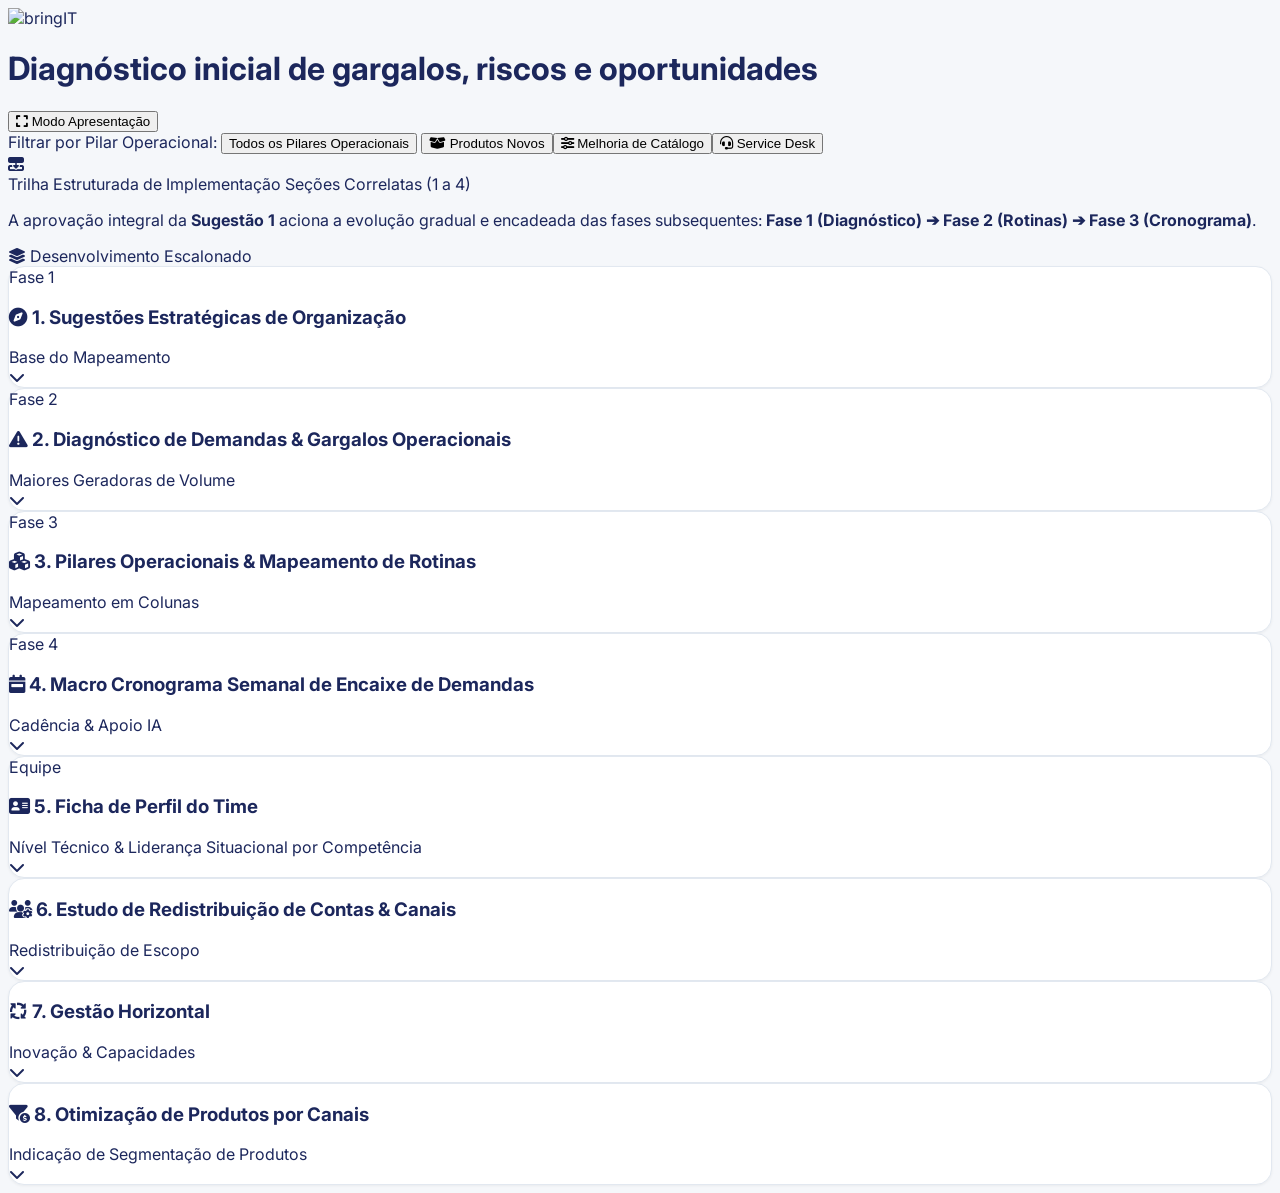
==== analise.html @ 7ede7430 "Add files via upload" ====
<!DOCTYPE html>
<html lang="pt-BR">
<head>
  <meta charset="UTF-8">
  <meta name="viewport" content="width=device-width, initial-scale=1.0">
  <title>Diagnóstico Inicial de Gargalos | bringIT</title>
  
  <link rel="icon" type="image/x-icon" href="https://encrypted-tbn0.gstatic.com/images?q=tbn:ANd9GcTjTdDDM6XUowBlBmsyNjafgPuMMJ7Ci1XLB8alGALxgw&s">
  <script src="https://cdn.tailwindcss.com"></script>
  <link rel="stylesheet" href="style.css">
  <link rel="stylesheet" href="https://cdnjs.cloudflare.com/ajax/libs/font-awesome/6.4.0/css/all.min.css">
  
  <style>
    /* Suporte suave de expansão de conteúdo das Seções e dos Cards */
    .secao-conteudo {
      max-height: 0;
      overflow: hidden;
      transition: max-height 0.4s ease-out, opacity 0.3s ease-out, padding 0.3s ease;
      opacity: 0;
      padding-top: 0;
      padding-bottom: 0;
    }
    .secao-card.aberta .secao-conteudo {
      max-height: 5000px;
      opacity: 1;
      padding-top: 1.25rem;
      padding-bottom: 1.25rem;
    }
    .secao-card.aberta .icone-seta {
      transform: rotate(180deg);
    }

    /* Expansão individual dos cards dos colaboradores */
    .membro-detalhes {
      max-height: 0;
      overflow: hidden;
      transition: max-height 0.4s ease-out, opacity 0.3s ease-out;
      opacity: 0;
    }
    .membro-card.aberto .membro-detalhes {
      max-height: 2500px;
      opacity: 1;
    }
    .membro-card.aberto .icone-seta-membro {
      transform: rotate(180deg);
    }
  </style>
</head>
<body class="bg-[#F5F7FA] text-[#1C275C] font-sans antialiased min-h-screen flex flex-col">

  <!-- Header Superior -->
  <header class="bg-white border-b border-gray-200 px-8 py-5 sticky top-0 z-30 shadow-sm flex items-center justify-between">
    <div class="flex items-center gap-4">
      <img src="https://www.bringit.com.br/assets/images/brand/logo-bringit.svg" alt="bringIT" class="h-8 object-contain">
      <div class="h-6 w-px bg-gray-200"></div>
      <h1 class="text-xl font-extrabold text-[#1C275C]">Diagnóstico inicial de gargalos, riscos e oportunidades</h1>
    </div>

    <div class="flex items-center gap-3">
      <button onclick="toggleModoApresentacao()" title="Ativar Tela Cheia" class="px-4 py-2 text-xs font-bold bg-sky-50 text-[#00A3FF] hover:bg-[#00A3FF] hover:text-white border border-sky-200 rounded-xl transition-all flex items-center gap-2 shadow-xs">
        <i class="fa-solid fa-expand text-sm"></i>
        <span>Modo Apresentação</span>
      </button>
    </div>
  </header>

  <!-- Barra de Filtro Rápido por Pilar Operacional -->
  <div class="bg-white/80 backdrop-blur-md border-b border-gray-200 px-8 py-3 sticky top-[77px] z-20">
    <div class="flex items-center gap-2 flex-wrap" id="containerFiltrosPilares">
      <span class="text-xs font-bold text-gray-400 mr-2">Filtrar por Pilar Operacional:</span>
      <button onclick="filtrarPilar('todos', this)" class="btn-pilar-filtro active px-3.5 py-1.5 text-xs font-bold rounded-xl border border-gray-200 bg-[#00A3FF] text-white transition shadow-xs">
        Todos os Pilares Operacionais
      </button>
      <!-- Pilares dinâmicos via JS -->
    </div>
  </div>

  <!-- Conteúdo Principal -->
  <main class="flex-1 max-w-7xl w-full mx-auto p-8 space-y-6">

    <!-- BANNER DE AVISO: CORRELAÇÃO DAS SEÇÕES 1 A 4 -->
    <div class="p-4 bg-gradient-to-r from-indigo-900 via-sky-900 to-slate-900 text-white rounded-2xl border border-indigo-700 shadow-sm flex flex-col md:flex-row md:items-center justify-between gap-4">
      <div class="flex items-start md:items-center gap-3">
        <div class="w-10 h-10 rounded-xl bg-indigo-500/30 text-indigo-300 border border-indigo-400/40 flex items-center justify-center text-lg font-black flex-shrink-0 mt-0.5 md:mt-0">
          <i class="fa-solid fa-diagram-next"></i>
        </div>
        <div class="space-y-0.5">
          <div class="flex items-center gap-2">
            <span class="font-extrabold text-sm text-indigo-200 uppercase tracking-wider">Trilha Estruturada de Implementação</span>
            <span class="px-2 py-0.5 bg-indigo-500 text-white text-[10px] font-black rounded-md">Seções Correlatas (1 a 4)</span>
          </div>
          <p class="text-xs text-indigo-100/90 leading-relaxed font-medium">
            A aprovação integral da <strong>Sugestão 1</strong> aciona a evolução gradual e encadeada das fases subsequentes: <strong>Fase 1 (Diagnóstico) ➔ Fase 2 (Rotinas) ➔ Fase 3 (Cronograma)</strong>.
          </p>
        </div>
      </div>
      <div class="flex items-center gap-2 text-[11px] font-bold text-indigo-200 bg-indigo-950/60 px-3 py-2 rounded-xl border border-indigo-800 flex-shrink-0">
        <i class="fa-solid fa-layer-group text-sky-400"></i>
        <span>Desenvolvimento Escalonado</span>
      </div>
    </div>

    <!-- SEÇÃO 1: SUGESTÕES ESTRATÉGICAS DE ORGANIZAÇÃO (FASE 1) -->
    <section id="secao-sugestoes" class="secao-card bringit-card overflow-hidden border-2 border-indigo-200 bg-white transition-all shadow-2xs">
      <div onclick="toggleSecao('secao-sugestoes')" class="p-6 cursor-pointer bg-gradient-to-r from-indigo-50/70 via-white to-white flex items-center justify-between border-b border-indigo-100 hover:bg-indigo-50 transition">
        <div class="flex items-center gap-3">
          <span class="px-2.5 py-1 text-[10px] font-black uppercase tracking-wider bg-indigo-600 text-white rounded-md">Fase 1</span>
          <h3 class="text-xl font-extrabold text-[#1C275C] flex items-center gap-2.5">
            <i class="fa-solid fa-compass text-indigo-600"></i>
            1. Sugestões Estratégicas de Organização
          </h3>
        </div>
        <div class="flex items-center gap-3">
          <span class="text-xs text-indigo-700 font-bold hidden sm:inline-block">Base do Mapeamento</span>
          <div class="w-8 h-8 rounded-full bg-indigo-100 text-indigo-700 flex items-center justify-center text-sm transition-transform duration-300 icone-seta">
            <i class="fa-solid fa-chevron-down"></i>
          </div>
        </div>
      </div>

      <div class="secao-conteudo px-6">
        <p class="text-xs text-gray-500 mb-4">Diretrizes fundamentais que antecedem e orientam o diagnóstico de rotinas operacionais.</p>
        <div class="grid grid-cols-1 md:grid-cols-2 gap-6" id="gridSugestoesOrganizacao">
          <!-- Injetado via JS -->
        </div>
      </div>
    </section>

    <!-- SEÇÃO 2: DIAGNÓSTICO DE DEMANDAS & GARGALOS OPERACIONAIS (FASE 2) -->
    <section id="secao-gargalos" class="secao-card bringit-card overflow-hidden border-2 border-indigo-200 bg-white transition-all shadow-2xs">
      <div onclick="toggleSecao('secao-gargalos')" class="p-6 cursor-pointer bg-gradient-to-r from-indigo-50/70 via-white to-white flex items-center justify-between border-b border-indigo-100 hover:bg-indigo-50 transition">
        <div class="flex items-center gap-3">
          <span class="px-2.5 py-1 text-[10px] font-black uppercase tracking-wider bg-indigo-600 text-white rounded-md">Fase 2</span>
          <h3 class="text-xl font-extrabold text-[#1C275C] flex items-center gap-2.5">
            <i class="fa-solid fa-triangle-exclamation text-amber-500"></i>
            2. Diagnóstico de Demandas & Gargalos Operacionais
          </h3>
        </div>
        <div class="flex items-center gap-3">
          <span class="text-xs text-amber-700 font-bold hidden sm:inline-block">Maiores Geradoras de Volume</span>
          <div class="w-8 h-8 rounded-full bg-indigo-100 text-indigo-700 flex items-center justify-center text-sm transition-transform duration-300 icone-seta">
            <i class="fa-solid fa-chevron-down"></i>
          </div>
        </div>
      </div>

      <div class="secao-conteudo px-6">
        <p class="text-xs text-gray-500 mb-4">Visão consolidada por atividade com atuação mapeada via Comitê Operacional.</p>
        <div class="space-y-3" id="gridGargalos">
          <!-- Injetado via JS em formato de lista ampla -->
        </div>
      </div>
    </section>

    <!-- SEÇÃO 3: PILARES OPERACIONAIS & MAPEAMENTO DE ROTINAS (FASE 3) -->
    <section id="secao-pilares" class="secao-card bringit-card overflow-hidden border-2 border-indigo-200 bg-white transition-all shadow-2xs">
      <div onclick="toggleSecao('secao-pilares')" class="p-6 cursor-pointer bg-gradient-to-r from-indigo-50/70 via-white to-white flex items-center justify-between border-b border-indigo-100 hover:bg-indigo-50 transition">
        <div class="flex items-center gap-3">
          <span class="px-2.5 py-1 text-[10px] font-black uppercase tracking-wider bg-indigo-600 text-white rounded-md">Fase 3</span>
          <h3 class="text-xl font-extrabold text-[#1C275C] flex items-center gap-2.5">
            <i class="fa-solid fa-cubes text-[#00A3FF]"></i>
            3. Pilares Operacionais & Mapeamento de Rotinas
          </h3>
        </div>
        <div class="flex items-center gap-3">
          <span class="text-xs text-indigo-700 font-bold hidden sm:inline-block">Mapeamento em Colunas</span>
          <div class="w-8 h-8 rounded-full bg-indigo-100 text-indigo-700 flex items-center justify-center text-sm transition-transform duration-300 icone-seta">
            <i class="fa-solid fa-chevron-down"></i>
          </div>
        </div>
      </div>

      <div class="secao-conteudo px-6 space-y-6">
        <p class="text-xs text-gray-500">Clique em um dos pilares operacionais abaixo para filtrar o diagnóstico e as rotinas mapeadas.</p>

        <!-- Cards de Pilares Interativos (Filtros) -->
        <div class="grid grid-cols-1 md:grid-cols-3 gap-5" id="gridPilaresCards">
          <!-- Injetado via JS -->
        </div>

        <!-- Tabela em Colunas Lado a Lado -->
        <div class="grid grid-cols-1 lg:grid-cols-2 gap-6 pt-2">
          
          <!-- Coluna Marketplace -->
          <div class="bringit-card p-6 space-y-4">
            <div class="flex items-center justify-between border-b border-gray-100 pb-3">
              <h4 class="text-sm font-extrabold text-[#1C275C] flex items-center gap-2">
                <i class="fa-solid fa-store text-amber-500"></i> Rotinas de Marketplace
              </h4>
              <span id="contadorRotinasMkt" class="text-xs font-bold text-amber-700 bg-amber-50 px-2.5 py-1 rounded-full border border-amber-200">0 rotinas</span>
            </div>
            <div class="space-y-2.5 max-h-[520px] overflow-y-auto pr-2 custom-scrollbar" id="listaRotinasMarketplace">
              <!-- Injetado via JS -->
            </div>
          </div>

          <!-- Coluna Site -->
          <div class="bringit-card p-6 space-y-4">
            <div class="flex items-center justify-between border-b border-gray-100 pb-3">
              <h4 class="text-sm font-extrabold text-[#1C275C] flex items-center gap-2">
                <i class="fa-solid fa-globe text-[#00A3FF]"></i> Rotinas do Site
              </h4>
              <span id="contadorRotinasSite" class="text-xs font-bold text-[#00A3FF] bg-sky-50 px-2.5 py-1 rounded-full border border-sky-200">0 rotinas</span>
            </div>
            <div class="space-y-2.5 max-h-[520px] overflow-y-auto pr-2 custom-scrollbar" id="listaRotinasSite">
              <!-- Injetado via JS -->
            </div>
          </div>

        </div>
      </div>
    </section>

    <!-- SEÇÃO 4: MACRO CRONOGRAMA SEMANAL DE ENCAIXE DE DEMANDAS (FASE 4) -->
    <section id="secao-cronograma" class="secao-card bringit-card overflow-hidden border-2 border-indigo-200 bg-white transition-all shadow-2xs">
      <div onclick="toggleSecao('secao-cronograma')" class="p-6 cursor-pointer bg-gradient-to-r from-indigo-50/70 via-white to-white flex items-center justify-between border-b border-indigo-100 hover:bg-indigo-50 transition">
        <div class="flex items-center gap-3">
          <span class="px-2.5 py-1 text-[10px] font-black uppercase tracking-wider bg-indigo-600 text-white rounded-md">Fase 4</span>
          <h3 class="text-xl font-extrabold text-[#1C275C] flex items-center gap-2.5">
            <i class="fa-solid fa-calendar-week text-purple-600"></i>
            4. Macro Cronograma Semanal de Encaixe de Demandas
          </h3>
        </div>
        <div class="flex items-center gap-3">
          <span class="text-xs text-purple-700 font-bold hidden sm:inline-block">Cadência & Apoio IA</span>
          <div class="w-8 h-8 rounded-full bg-indigo-100 text-indigo-700 flex items-center justify-center text-sm transition-transform duration-300 icone-seta">
            <i class="fa-solid fa-chevron-down"></i>
          </div>
        </div>
      </div>

      <div class="secao-conteudo px-6 space-y-6">
        <!-- Box Informativo de Exemplo / Alerta -->
        <div class="p-4 bg-purple-50/70 border border-purple-200/90 rounded-2xl flex items-start gap-3 shadow-2xs">
          <div class="w-8 h-8 rounded-xl bg-purple-100 text-purple-700 flex items-center justify-center flex-shrink-0 mt-0.5">
            <i class="fa-solid fa-circle-info text-sm"></i>
          </div>
          <div class="space-y-1 text-xs text-purple-950">
            <p class="font-extrabold uppercase tracking-wider text-purple-900">Nota sobre o Cronograma Exemplo:</p>
            <p class="leading-relaxed font-medium">
              A estrutura abaixo apresenta uma <strong>proposta demonstrativa de encaixe de rotinas</strong>. Para a implementação definitiva, será iniciada uma verificação detalhada junto aos analistas, analisando e alinhando exatamente o que é <strong>puxado</strong> (rotina contínua) e o que é <strong>empurrado</strong> (demanda sob demanda) de forma perfeitamente sincronizada.
            </p>
          </div>
        </div>

        <!-- 3 CARDS EXPLICATIVOS DA ESTRUTURAÇÃO DO CRONOGRAMA -->
        <div class="grid grid-cols-1 md:grid-cols-3 gap-5" id="gridCardsEstruturacaoCronograma">
          <!-- Injetado via JS -->
        </div>

        <!-- Grid dos Dias da Semana -->
        <div class="grid grid-cols-1 md:grid-cols-5 gap-4" id="gridCronograma">
          <!-- Injetado via JS -->
        </div>
      </div>
    </section>

    <!-- SEÇÃO 5: FICHA DE PERFIL DO TIME -->
    <section id="secao-fichas-time" class="secao-card bringit-card overflow-hidden bg-white transition-all shadow-2xs border-2 border-sky-200">
      <div onclick="toggleSecao('secao-fichas-time')" class="p-6 cursor-pointer bg-gradient-to-r from-sky-50/70 via-white to-white flex items-center justify-between border-b border-sky-100 hover:bg-sky-50 transition">
        <div class="flex items-center gap-3">
          <span class="px-2.5 py-1 text-[10px] font-black uppercase tracking-wider bg-[#00A3FF] text-white rounded-md">Equipe</span>
          <h3 class="text-xl font-extrabold text-[#1C275C] flex items-center gap-2.5">
            <i class="fa-solid fa-address-card text-[#00A3FF]"></i>
            5. Ficha de Perfil do Time
          </h3>
        </div>
        <div class="flex items-center gap-3">
          <span class="text-xs text-[#00A3FF] font-bold hidden sm:inline-block">Nível Técnico & Liderança Situacional por Competência</span>
          <div class="w-8 h-8 rounded-full bg-sky-100 text-[#00A3FF] flex items-center justify-center text-sm transition-transform duration-300 icone-seta">
            <i class="fa-solid fa-chevron-down"></i>
          </div>
        </div>
      </div>

      <div class="secao-conteudo px-6 space-y-6">
        <div class="p-4 bg-sky-50/60 border border-sky-100 rounded-2xl flex items-start gap-3">
          <i class="fa-solid fa-circle-info text-[#00A3FF] text-sm mt-0.5"></i>
          <p class="text-xs text-slate-700 font-medium leading-relaxed">
            <strong>Liderança Situacional Aplicada por Competência:</strong> O estilo de abordagem do gestor (<strong>E1: Direcionar</strong> | <strong>E2: Orientar</strong> | <strong>E3: Apoiar</strong> | <strong>E4: Delegar</strong>) varia de acordo com o nível técnico demonstrado pelo colaborador em cada fluxo específico do projeto.
          </p>
        </div>
        
        <!-- Lista de Cards Expansíveis dos Membros do Time -->
        <div class="space-y-4" id="listaFichasTime">
          <!-- Injetado via JS -->
        </div>
      </div>
    </section>

    <!-- SEÇÃO 6: NOVA DIVISÃO DE CONTAS -->
    <section id="secao-contas" class="secao-card bringit-card overflow-hidden bg-white transition-all shadow-2xs">
      <div onclick="toggleSecao('secao-contas')" class="p-6 cursor-pointer bg-gradient-to-r from-gray-50 via-white to-white flex items-center justify-between border-b border-gray-100 hover:bg-gray-50 transition">
        <h3 class="text-xl font-extrabold text-[#1C275C] flex items-center gap-2.5">
          <i class="fa-solid fa-users-gear text-sky-600"></i>
          6. Estudo de Redistribuição de Contas & Canais
        </h3>
        <div class="flex items-center gap-3">
          <span class="text-xs text-gray-400 font-bold hidden sm:inline-block">Redistribuição de Escopo</span>
          <div class="w-8 h-8 rounded-full bg-gray-100 text-gray-600 flex items-center justify-center text-sm transition-transform duration-300 icone-seta">
            <i class="fa-solid fa-chevron-down"></i>
          </div>
        </div>
      </div>

      <div class="secao-conteudo px-6">
        <div class="grid grid-cols-1 lg:grid-cols-2 gap-6">
          <!-- Alocação Atual -->
          <div class="bringit-card overflow-hidden">
            <div class="p-4 bg-gray-50 border-b border-gray-200 font-extrabold text-xs uppercase tracking-wider text-gray-500">
              Alocação Atual
            </div>
            <div class="p-4 overflow-x-auto">
              <table class="w-full text-left text-xs">
                <thead class="bg-gray-50 text-gray-400 font-bold uppercase border-b">
                  <tr>
                    <th class="p-3">Canal</th>
                    <th class="p-3">Conta/UF</th>
                    <th class="p-3">Responsável Atual</th>
                  </tr>
                </thead>
                <tbody class="divide-y divide-gray-100" id="tabelaContasAtual">
                  <!-- Injetado via JS -->
                </tbody>
              </table>
            </div>
          </div>

          <!-- Proposta Nova -->
          <div class="bringit-card overflow-hidden border-[#00A3FF]">
            <div class="p-4 bg-sky-50 border-b border-sky-100 font-extrabold text-xs uppercase tracking-wider text-[#00A3FF] flex items-center justify-between">
              <span>Nova Proposta Recomendada</span>
              <span class="px-2 py-0.5 bg-[#00A3FF] text-white rounded text-[10px]">Otimizada</span>
            </div>
            <div class="p-4 overflow-x-auto">
              <table class="w-full text-left text-xs">
                <thead class="bg-sky-50/50 text-[#1C275C] font-bold uppercase border-b border-sky-100">
                  <tr>
                    <th class="p-3">Canal</th>
                    <th class="p-3">Conta/UF</th>
                    <th class="p-3">Novo Responsável</th>
                    <th class="p-3">Foco</th>
                  </tr>
                </thead>
                <tbody class="divide-y divide-gray-100" id="tabelaContasProposta">
                  <!-- Injetado via JS -->
                </tbody>
              </table>
            </div>
          </div>
        </div>
      </div>
    </section>

    <!-- SEÇÃO 7: GESTÃO HORIZONTAL -->
    <section id="secao-metodologia" class="secao-card bringit-card overflow-hidden bg-white transition-all shadow-2xs">
      <div onclick="toggleSecao('secao-metodologia')" class="p-6 cursor-pointer bg-gradient-to-r from-gray-50 via-white to-white flex items-center justify-between border-b border-gray-100 hover:bg-gray-50 transition">
        <h3 class="text-xl font-extrabold text-[#1C275C] flex items-center gap-2.5">
          <i class="fa-solid fa-arrows-spin text-emerald-600"></i>
          7. Gestão Horizontal
        </h3>
        <div class="flex items-center gap-3">
          <span class="text-xs text-gray-400 font-bold hidden sm:inline-block">Inovação & Capacidades</span>
          <div class="w-8 h-8 rounded-full bg-gray-100 text-gray-600 flex items-center justify-center text-sm transition-transform duration-300 icone-seta">
            <i class="fa-solid fa-chevron-down"></i>
          </div>
        </div>
      </div>

      <div class="secao-conteudo px-6">
        <div class="grid grid-cols-1 sm:grid-cols-2 lg:grid-cols-4 gap-6" id="gridMetodologiaContinua">
          <!-- Injetado via JS (4 Cards) -->
        </div>
      </div>
    </section>

    <!-- SEÇÃO 8: OTIMIZAÇÃO DE PRODUTOS POR CANAIS -->
    <section id="secao-funil" class="secao-card bringit-card overflow-hidden bg-white transition-all shadow-2xs">
      <div onclick="toggleSecao('secao-funil')" class="p-6 cursor-pointer bg-gradient-to-r from-gray-50 via-white to-white flex items-center justify-between border-b border-gray-100 hover:bg-gray-50 transition">
        <h3 class="text-xl font-extrabold text-[#1C275C] flex items-center gap-2.5">
          <i class="fa-solid fa-filter-circle-dollar text-emerald-600"></i>
          8. Otimização de Produtos por Canais
        </h3>
        <div class="flex items-center gap-3">
          <span class="text-xs text-gray-400 font-bold hidden sm:inline-block">Indicação de Segmentação de Produtos</span>
          <div class="w-8 h-8 rounded-full bg-gray-100 text-gray-600 flex items-center justify-center text-sm transition-transform duration-300 icone-seta">
            <i class="fa-solid fa-chevron-down"></i>
          </div>
        </div>
      </div>

      <div class="secao-conteudo px-6 space-y-6">
        <!-- Linha Externa Destacada: Indicador do SITE Fora do Funil -->
        <div id="containerSiteIndicador">
          <!-- Injetado via JS -->
        </div>

        <!-- ESTRUTURA VISUAL DE FUNIL TRAPEZOIDAL -->
        <div class="bringit-card p-6 md:p-8 space-y-6 bg-gradient-to-b from-white via-slate-50/50 to-sky-50/30 border-[#00A3FF]">
          
          <!-- BOCA DO FUNIL -->
          <div class="space-y-2">
            <div class="flex items-center justify-between border-b border-gray-200 pb-2">
              <span class="text-xs font-black uppercase tracking-wider text-[#1C275C] flex items-center gap-2">
                <i class="fa-solid fa-arrows-to-dot text-[#00A3FF]"></i> Boca do Funil: Participação por Receita (Apenas Marketplaces)
              </span>
              <span class="text-[11px] font-bold text-gray-500">100% dos Marketplaces (R$ 71.795.309,05)</span>
            </div>

            <div class="h-14 w-full rounded-2xl overflow-hidden flex shadow-sm border border-gray-200 p-1 bg-gray-100 gap-1" id="barraBocaFunil">
              <!-- Injetado via JS -->
            </div>

            <div class="grid grid-cols-1 sm:grid-cols-2 lg:grid-cols-5 gap-3 pt-2" id="gridBocaLegenda">
              <!-- Injetado via JS -->
            </div>
          </div>

          <div class="flex justify-center my-2 text-sky-400">
            <i class="fa-solid fa-chevron-down text-xl animate-bounce"></i>
          </div>

          <!-- MEIO DO FUNIL -->
          <div class="max-w-4xl mx-auto space-y-3">
            <div class="flex items-center justify-center gap-2 border-b border-sky-100 pb-2">
              <span class="text-xs font-black uppercase tracking-wider text-[#00A3FF] flex items-center gap-2">
                <i class="fa-solid fa-vial"></i> Meio do Funil: Análises Profundas para Segmentação Estratégica
              </span>
            </div>

            <div class="grid grid-cols-1 md:grid-cols-2 gap-4" id="gridMeioFunil">
              <!-- Injetado via JS -->
            </div>
          </div>

          <div class="flex justify-center my-2 text-emerald-500">
            <i class="fa-solid fa-chevron-down text-xl animate-bounce"></i>
          </div>

          <!-- FINAL DO FUNIL -->
          <div class="max-w-2xl mx-auto space-y-3" id="containerFinalFunil">
            <!-- Injetado via JS -->
          </div>

        </div>
      </div>
    </section>

  </main>

  <!-- Scripts -->
  <script src="analise_data.js"></script>
  <script>
    let pilarAtivoGlobal = 'todos';

    document.addEventListener("DOMContentLoaded", () => {
      renderizarPilaresFiltro();
      renderizarSugestoesOrganizacao();
      renderizarGargalos();
      renderizarPilaresCards();
      renderizarRotinasColunas();
      renderizarCardsEstruturacaoCronograma();
      renderizarCronograma();
      renderizarFichasTime();
      renderizarTabelasContas();
      renderizarMetodologiaContinua();
      renderizarFunilNovo();
    });

    function toggleSecao(secaoId) {
      const el = document.getElementById(secaoId);
      if (el) {
        el.classList.toggle('aberta');
      }
    }

    function toggleMembro(membroId) {
      const card = document.getElementById(membroId);
      if (card) {
        card.classList.toggle('aberto');
      }
    }

    function renderizarPilaresFiltro() {
      const container = document.getElementById('containerFiltrosPilares');
      DATA_ANALISE.pilares.forEach(p => {
        const btn = document.createElement('button');
        btn.className = `btn-pilar-filtro px-3.5 py-1.5 text-xs font-bold rounded-xl border border-gray-200 bg-white text-gray-700 hover:bg-gray-50 transition shadow-2xs`;
        btn.dataset.pilar = p.id;
        btn.onclick = () => filtrarPilar(p.id, btn);
        btn.innerHTML = `<i class="${p.icone} mr-1.5 text-[#00A3FF]"></i> ${p.nome}`;
        container.appendChild(btn);
      });
    }

    function filtrarPilar(pilarId, btnElement = null) {
      pilarAtivoGlobal = pilarId;

      document.querySelectorAll('.btn-pilar-filtro').forEach(b => {
        b.classList.remove('bg-[#00A3FF]', 'text-white');
        b.classList.add('bg-white', 'text-gray-700');
      });

      if (btnElement) {
        btnElement.classList.remove('bg-white', 'text-gray-700');
        btnElement.classList.add('bg-[#00A3FF]', 'text-white');
      } else {
        const btnTop = document.querySelector(`.btn-pilar-filtro[data-pilar="${pilarId}"]`);
        if (btnTop) {
          btnTop.classList.remove('bg-white', 'text-gray-700');
          btnTop.classList.add('bg-[#00A3FF]', 'text-white');
        } else if (pilarId === 'todos') {
          const btnTodos = document.querySelector('.btn-pilar-filtro');
          if (btnTodos) {
            btnTodos.classList.remove('bg-white', 'text-gray-700');
            btnTodos.classList.add('bg-[#00A3FF]', 'text-white');
          }
        }
      }

      renderizarGargalos(pilarId);
      renderizarRotinasColunas(pilarId);
      renderizarPilaresCards();
    }

    function renderizarSugestoesOrganizacao() {
      const container = document.getElementById('gridSugestoesOrganizacao');
      container.innerHTML = "";
      DATA_ANALISE.sugestoesOrganizacao.forEach(s => {
        let htmlEtiquetasPilares = "";
        if (s.exibirEtiquetasPilares) {
          htmlEtiquetasPilares = `
            <div class="grid grid-cols-1 sm:grid-cols-3 gap-3 my-3">
              ${DATA_ANALISE.pilares.map(p => `
                <div class="bg-gray-50 p-3 rounded-xl border border-gray-200 flex items-center gap-3">
                  <div class="w-9 h-9 rounded-lg text-white ${p.cor} flex items-center justify-center text-sm flex-shrink-0 shadow-2xs">
                    <i class="${p.icone}"></i>
                  </div>
                  <div>
                    <h5 class="font-extrabold text-[#1C275C] text-xs leading-tight">${p.nome}</h5>
                  </div>
                </div>
              `).join('')}
            </div>
          `;
        }

        container.innerHTML += `
          <div class="bringit-card p-6 bg-white space-y-4 hover:border-[#00A3FF] transition shadow-2xs flex flex-col justify-between">
            <div class="space-y-3">
              <div class="flex items-center justify-between">
                <div class="w-10 h-10 rounded-xl bg-sky-50 border border-sky-100 text-[#00A3FF] flex items-center justify-center text-lg font-black">
                  <i class="${s.icone}"></i>
                </div>
                <span class="px-2.5 py-1 text-[10px] font-black uppercase tracking-wider bg-sky-100 text-[#00A3FF] rounded-md">
                  ${s.pilarTarget}
                </span>
              </div>
              
              <h4 class="font-extrabold text-[#1C275C] text-base leading-snug">${s.titulo}</h4>
              <p class="text-xs text-gray-700 font-semibold leading-relaxed">${s.descricao.replace(/\*\*(.*?)\*\*/g, '<strong>$1</strong>')}</p>
              
              ${htmlEtiquetasPilares}
            </div>

            <div class="bg-gray-50 p-4 rounded-xl border border-gray-100 text-xs text-gray-600 leading-relaxed space-y-1">
              <p class="text-[10px] font-bold text-gray-400 uppercase tracking-wider">Como Funciona na Prática:</p>
              <p>${s.detalhes.replace(/\*\*(.*?)\*\*/g, '<strong>$1</strong>')}</p>
            </div>
          </div>
        `;
      });
    }

    function renderizarGargalos(pilarFiltro = 'todos') {
      const container = document.getElementById('gridGargalos');
      container.innerHTML = "";

      const lista = pilarFiltro === 'todos' ? DATA_ANALISE.gargalos : DATA_ANALISE.gargalos.filter(g => g.pilar === pilarFiltro);

      if (lista.length === 0) {
        container.innerHTML = `<div class="p-8 text-center text-xs text-gray-400 bg-white rounded-2xl border">Nenhum item associado a este pilar.</div>`;
        return;
      }

      lista.forEach(g => {
        const pilarObj = DATA_ANALISE.pilares.find(p => p.id === g.pilar) || {};
        
        const htmlEstrela = g.estrelaDestaque 
          ? `<i class="fa-solid fa-star text-amber-400 text-base" title="Processo fluindo muito bem - Prioridade baixa para análise"></i>` 
          : '';

        const htmlBadgeDestaque = g.estrelaDestaque
          ? `<span class="px-2.5 py-1 text-[10px] font-black uppercase tracking-wider bg-amber-50 text-amber-700 border border-amber-200 rounded-lg flex items-center gap-1.5 shadow-2xs">
               ⭐ Fluxo Fluindo Bem (Prioridade Baixa)
             </span>`
          : (g.geradoraVolume 
              ? `<span class="px-2.5 py-1 text-[10px] font-black uppercase tracking-wider bg-red-100 text-red-700 border border-red-200 rounded-lg flex items-center gap-1.5 shadow-2xs">
                   <i class="fa-solid fa-triangle-exclamation text-red-600"></i>
                   Possível Geradora de Volume
                 </span>` 
              : '');

        const bordaCard = g.estrelaDestaque ? 'border-amber-300 bg-amber-50/20' : 'border-gray-200 bg-white';

        container.innerHTML += `
          <div class="bringit-card p-5 ${bordaCard} hover:border-[#00A3FF] transition shadow-2xs flex flex-col lg:flex-row lg:items-center justify-between gap-6">
            
            <div class="lg:w-1/3 space-y-2">
              <div class="flex items-center gap-2 flex-wrap">
                <span class="px-2.5 py-0.5 text-[10px] font-black uppercase rounded-full text-white ${pilarObj.cor || 'bg-gray-500'} shadow-2xs">
                  ${pilarObj.nome || 'Geral'}
                </span>
                ${htmlBadgeDestaque}
              </div>
              <h4 class="font-extrabold text-[#1C275C] text-base leading-tight flex items-center gap-2">
                <span>${g.titulo}</span>
                ${htmlEstrela}
              </h4>
            </div>

            <div class="lg:w-1/3 ${g.estrelaDestaque ? 'bg-amber-100/60 border-amber-300' : 'bg-amber-50/70 border-amber-200'} border p-3 rounded-xl">
              <p class="text-[10px] font-extrabold text-amber-800 uppercase tracking-wider mb-0.5 flex items-center gap-1">
                <i class="fa-solid fa-magnifying-glass"></i> Gargalo Mapeado:
              </p>
              <p class="text-xs font-bold text-amber-950 leading-relaxed">${g.gargaloMapeado}</p>
            </div>

            <div class="lg:w-1/3 ${g.estrelaDestaque ? 'bg-sky-100/50 border-sky-200' : 'bg-sky-50/70 border-sky-100'} border p-3 rounded-xl">
              <p class="text-[10px] font-extrabold text-[#00A3FF] uppercase tracking-wider mb-0.5 flex items-center gap-1">
                <i class="fa-solid fa-lightbulb"></i> Sugestões de Ações:
              </p>
              <ul class="space-y-1">
                ${g.sugestoesAcoes.map(a => `
                  <li class="text-xs font-semibold text-gray-700 flex items-start gap-1.5 leading-tight">
                    <i class="fa-solid fa-check text-emerald-500 text-[10px] mt-0.5 flex-shrink-0"></i>
                    <span>${a}</span>
                  </li>
                `).join('')}
              </ul>
            </div>

          </div>
        `;
      });
    }

    function renderizarRotinasColunas(pilarFiltro = 'todos') {
      const cMkt = document.getElementById('listaRotinasMarketplace');
      const cSite = document.getElementById('listaRotinasSite');
      const contMkt = document.getElementById('contadorRotinasMkt');
      const contSite = document.getElementById('contadorRotinasSite');

      cMkt.innerHTML = "";
      cSite.innerHTML = "";

      const listMkt = pilarFiltro === 'todos' ? DATA_ANALISE.rotinasMarketplace : DATA_ANALISE.rotinasMarketplace.filter(r => r.pilar === pilarFiltro);
      const listSite = pilarFiltro === 'todos' ? DATA_ANALISE.rotinasSite : DATA_ANALISE.rotinasSite.filter(r => r.pilar === pilarFiltro);

      if (contMkt) contMkt.textContent = `${listMkt.length} rotinas`;
      if (contSite) contSite.textContent = `${listSite.length} rotinas`;

      if (listMkt.length === 0) {
        cMkt.innerHTML = `<div class="p-4 text-center text-xs text-gray-400">Nenhuma rotina neste pilar.</div>`;
      } else {
        listMkt.forEach(r => {
          const pilarObj = DATA_ANALISE.pilares.find(p => p.id === r.pilar);
          const pilarBadge = pilarObj 
            ? `<span class="inline-flex items-center gap-1.5 px-2.5 py-1 text-[10px] font-extrabold text-white rounded-lg flex-shrink-0 ${pilarObj.cor} shadow-2xs">
                 <i class="${pilarObj.icone} text-[9px]"></i>
                 <span>${pilarObj.nome}</span>
               </span>`
            : `<span class="inline-flex items-center gap-1 px-2.5 py-1 text-[10px] font-bold text-gray-500 bg-gray-200 rounded-lg flex-shrink-0">
                 Geral
               </span>`;

          cMkt.innerHTML += `
            <div class="p-3 bg-gray-50/80 rounded-xl border border-gray-100 flex items-center justify-between gap-3 hover:bg-white transition-colors">
              <span class="text-xs font-semibold text-[#1C275C]">${r.nome}</span>
              ${pilarBadge}
            </div>
          `;
        });
      }

      if (listSite.length === 0) {
        cSite.innerHTML = `<div class="p-4 text-center text-xs text-gray-400">Nenhuma rotina neste pilar.</div>`;
      } else {
        listSite.forEach(r => {
          const pilarObj = DATA_ANALISE.pilares.find(p => p.id === r.pilar);
          const pilarBadge = pilarObj 
            ? `<span class="inline-flex items-center gap-1.5 px-2.5 py-1 text-[10px] font-extrabold text-white rounded-lg flex-shrink-0 ${pilarObj.cor} shadow-2xs">
                 <i class="${pilarObj.icone} text-[9px]"></i>
                 <span>${pilarObj.nome}</span>
               </span>`
            : `<span class="inline-flex items-center gap-1 px-2.5 py-1 text-[10px] font-bold text-gray-500 bg-gray-200 rounded-lg flex-shrink-0">
                 Geral
               </span>`;

          cSite.innerHTML += `
            <div class="p-3 bg-gray-50/80 rounded-xl border border-gray-100 flex items-center justify-between gap-3 hover:bg-white transition-colors">
              <span class="text-xs font-semibold text-[#1C275C]">${r.nome}</span>
              ${pilarBadge}
            </div>
          `;
        });
      }
    }

    function renderizarPilaresCards() {
      const container = document.getElementById('gridPilaresCards');
      container.innerHTML = "";
      DATA_ANALISE.pilares.forEach(p => {
        const estaAtivo = pilarAtivoGlobal === p.id;
        const estiloCard = estaAtivo ? 'border-[#00A3FF] ring-2 ring-[#00A3FF]/20 bg-sky-50/30' : 'border-gray-200 bg-white hover:border-[#00A3FF]';

        container.innerHTML += `
          <div onclick="filtrarPilar('${p.id}')" class="p-5 rounded-2xl border ${estiloCard} shadow-2xs flex items-center gap-4 cursor-pointer transition-all">
            <div class="w-12 h-12 rounded-xl text-white ${p.cor} flex items-center justify-center text-xl flex-shrink-0 shadow-xs">
              <i class="${p.icone}"></i>
            </div>
            <div>
              <h4 class="font-extrabold text-[#1C275C] text-sm">${p.nome}</h4>
              <p class="text-xs text-gray-500 mt-0.5">Clique para filtrar</p>
            </div>
          </div>
        `;
      });
    }

    function renderizarCardsEstruturacaoCronograma() {
      const container = document.getElementById('gridCardsEstruturacaoCronograma');
      container.innerHTML = "";

      DATA_ANALISE.cardsEstruturacaoCronograma.forEach(c => {
        container.innerHTML += `
          <div class="bringit-card p-5 bg-white border border-gray-200 hover:border-[#00A3FF] transition shadow-2xs flex flex-col justify-between space-y-3">
            <div class="space-y-2">
              <div class="flex items-center justify-between">
                <div class="w-10 h-10 rounded-xl border flex items-center justify-center text-lg ${c.corIcone}">
                  <i class="${c.icone}"></i>
                </div>
                <span class="px-2.5 py-0.5 text-[9px] font-black uppercase tracking-wider bg-gray-100 text-gray-600 rounded-md">
                  Pilar de Apoio
                </span>
              </div>

              <div>
                <h4 class="font-extrabold text-[#1C275C] text-sm leading-snug">${c.titulo}</h4>
                <span class="text-[10px] font-bold text-[#00A3FF] block mt-0.5">${c.subtitulo}</span>
              </div>

              <p class="text-xs text-gray-600 leading-relaxed font-medium">${c.descricao}</p>
            </div>
          </div>
        `;
      });
    }

    function renderizarCronograma() {
      const container = document.getElementById('gridCronograma');
      container.innerHTML = "";
      DATA_ANALISE.cronograma.forEach(c => {
        container.innerHTML += `
          <div class="bringit-card p-5 space-y-4 bg-white flex flex-col justify-between shadow-2xs">
            <div>
              <div class="border-b border-gray-100 pb-2 mb-3">
                <span class="font-extrabold text-sm text-[#1C275C] block">${c.dia}</span>
                <span class="text-[11px] font-bold text-[#00A3FF] block mt-0.5">${c.foco}</span>
              </div>

              <div class="space-y-3">
                <div>
                  <p class="text-[10px] font-bold uppercase text-emerald-600 mb-1 flex items-center gap-1">
                    <i class="fa-solid fa-arrow-down-long"></i> Puxadas (Rotina)
                  </p>
                  <ul class="space-y-1">
                    ${c.puxadas.map(p => `<li class="text-xs text-gray-700 leading-tight bg-emerald-50/50 p-2 rounded-lg border border-emerald-100">${p}</li>`).join('')}
                  </ul>
                </div>

                <div>
                  <p class="text-[10px] font-bold uppercase text-purple-600 mb-1 flex items-center gap-1">
                    <i class="fa-solid fa-arrow-right-long"></i> Empurradas (Demanda)
                  </p>
                  <ul class="space-y-1">
                    ${c.empurradas.map(e => `<li class="text-xs text-gray-700 leading-tight bg-purple-50/50 p-2 rounded-lg border border-purple-100">${e}</li>`).join('')}
                  </ul>
                </div>
              </div>
            </div>

            <div class="pt-3 border-t border-gray-100 text-[10px] text-gray-500 font-bold text-center bg-gray-50 p-2 rounded-lg">
              Meta: ${c.slaMeta}
            </div>
          </div>
        `;
      });
    }

    function renderizarFichasTime() {
      const container = document.getElementById('listaFichasTime');
      if (!container || !DATA_ANALISE.fichasTime) return;

      container.innerHTML = "";

      DATA_ANALISE.fichasTime.forEach(m => {
        const avatarFallback = `https://ui-avatars.com/api/?name=${encodeURIComponent(m.nome)}&background=00A3FF&color=fff&bold=true`;

        const htmlBarrasTecnicas = m.niveisTecnicos.map(t => {
          let corBarra = "bg-amber-400";
          if (t.nivelPct === 25) corBarra = "bg-red-400";
          else if (t.nivelPct === 50) corBarra = "bg-amber-400";
          else if (t.nivelPct === 75) corBarra = "bg-sky-500";
          else if (t.nivelPct === 100) corBarra = "bg-emerald-500";

          let badgeLideranca = "";
          if (t.lideranca === "E1") {
            badgeLideranca = `<span class="px-2 py-0.5 text-[10px] font-black bg-red-100 text-red-700 border border-red-200 rounded-md" title="E1: Direcionar - Acompanhamento constante e instrução detalhada">E1: Direcionar</span>`;
          } else if (t.lideranca === "E2") {
            badgeLideranca = `<span class="px-2 py-0.5 text-[10px] font-black bg-amber-100 text-amber-800 border border-amber-200 rounded-md" title="E2: Orientar - Instrução acompanhada com explicações do porquê">E2: Orientar</span>`;
          } else if (t.lideranca === "E3") {
            badgeLideranca = `<span class="px-2 py-0.5 text-[10px] font-black bg-sky-100 text-sky-800 border border-sky-200 rounded-md" title="E3: Apoiar - Facilitação e encorajamento com autonomia">E3: Apoiar</span>`;
          } else if (t.lideranca === "E4") {
            badgeLideranca = `<span class="px-2 py-0.5 text-[10px] font-black bg-emerald-100 text-emerald-800 border border-emerald-200 rounded-md" title="E4: Delegar - Autonomia total para tomada de decisão e execução">E4: Delegar</span>`;
          }

          return `
            <div class="p-3 bg-gray-50/80 rounded-xl border border-gray-100 space-y-2">
              <div class="flex items-center justify-between gap-2 flex-wrap">
                <span class="font-extrabold text-[#1C275C] text-xs">${t.fluxo}</span>
                <div class="flex items-center gap-2">
                  ${badgeLideranca}
                  <span class="font-black text-xs text-gray-700">${t.rotuloNivel}</span>
                </div>
              </div>
              
              <div class="h-2.5 w-full bg-gray-200/70 rounded-full overflow-hidden border border-gray-200">
                <div class="h-full ${corBarra} rounded-full transition-all duration-500" style="width: ${t.nivelPct}%;"></div>
              </div>
            </div>
          `;
        }).join('');

        container.innerHTML += `
          <div id="${m.id}" class="membro-card bringit-card overflow-hidden bg-white border border-gray-200 hover:border-[#00A3FF] transition shadow-2xs">
            
            <div onclick="toggleMembro('${m.id}')" class="p-5 cursor-pointer bg-slate-50/70 hover:bg-sky-50/50 transition flex items-center justify-between gap-4">
              <div class="flex items-center gap-4">
                <img src="${m.fotoUrl}" onerror="this.onerror=null;this.src='${avatarFallback}';" alt="${m.nome}" class="w-14 h-14 rounded-2xl object-cover border-2 border-[#00A3FF] shadow-xs bg-white flex-shrink-0">
                <div>
                  <h4 class="text-base font-extrabold text-[#1C275C]">${m.nome}</h4>
                  <span class="text-xs font-bold text-[#00A3FF] block">${m.cargo}</span>
                </div>
              </div>

              <div class="flex items-center gap-3">
                <span class="text-xs text-gray-400 font-bold hidden sm:inline-block">Clique para ver ficha completa</span>
                <div class="w-8 h-8 rounded-full bg-gray-200/80 text-gray-600 flex items-center justify-center text-sm transition-transform duration-300 icone-seta-membro">
                  <i class="fa-solid fa-chevron-down"></i>
                </div>
              </div>
            </div>

            <div class="membro-detalhes px-6 space-y-6">
              
              <div class="p-4 bg-sky-50/60 rounded-xl border border-sky-100 text-xs text-gray-700 leading-relaxed space-y-1">
                <span class="text-[10px] font-extrabold text-[#00A3FF] uppercase tracking-wider block">Resumo do Perfil do Colaborador:</span>
                <p class="font-medium">${m.resumoPerfil}</p>
              </div>

              <div class="space-y-3 pt-1">
                <div class="flex items-center justify-between border-b border-gray-100 pb-2">
                  <span class="text-xs font-extrabold text-[#1C275C] uppercase tracking-wider flex items-center gap-2">
                    <i class="fa-solid fa-chart-bar text-[#00A3FF]"></i> Avaliação Técnica & Estilo de Liderança Situacional
                  </span>
                  <span class="text-[10px] font-bold text-gray-400">Barras: 25% | 50% | 75% | 100%</span>
                </div>

                <div class="grid grid-cols-1 md:grid-cols-2 gap-3">
                  ${htmlBarrasTecnicas}
                </div>
              </div>

            </div>
          </div>
        `;
      });
    }

    function renderizarTabelasContas() {
      const tAtual = document.getElementById('tabelaContasAtual');
      const tProp = document.getElementById('tabelaContasProposta');

      const obterHtmlLogo = (nomeCanal) => {
        const urlLogo = typeof LOGOS_CANOES !== 'undefined' ? LOGOS_CANOES[nomeCanal] : null;
        if (urlLogo) {
          const isTikTok = nomeCanal === "TikTok";
          const estilo = isTikTok ? "h-6 w-20 object-cover scale-125" : "h-6 w-auto object-contain max-w-[80px]";
          return `<div class="h-7 flex items-center justify-start overflow-hidden"><img src="${urlLogo}" alt="${nomeCanal}" title="${nomeCanal}" loading="lazy" class="${estilo}"></div>`;
        }
        return `<span class="font-bold text-[#1C275C] text-xs">${nomeCanal}</span>`;
      };

      tAtual.innerHTML = DATA_ANALISE.divisaoContas.atual.map(c => `
        <tr class="hover:bg-gray-50">
          <td class="p-3">${obterHtmlLogo(c.canal)}</td>
          <td class="p-3 text-gray-500 font-medium">${c.conta}</td>
          <td class="p-3">
            <div class="flex items-center gap-2.5">
              <img src="${c.fotoUrl}" alt="${c.responsavel}" class="w-9 h-9 rounded-full object-cover border-2 border-[#00A3FF] shadow-xs bg-gray-100 flex-shrink-0">
              <span class="font-bold text-[#1C275C] text-xs">${c.responsavel}</span>
            </div>
          </td>
        </tr>
      `).join('');

      tProp.innerHTML = DATA_ANALISE.divisaoContas.proposta.map(c => `
        <tr class="hover:bg-sky-50/50">
          <td class="p-3">${obterHtmlLogo(c.canal)}</td>
          <td class="p-3 text-gray-500 font-medium">${c.conta}</td>
          <td class="p-3">
            <div class="flex items-center gap-2.5">
              <img src="${c.fotoUrl}" alt="${c.responsavel}" class="w-9 h-9 rounded-full object-cover border-2 border-[#00A3FF] shadow-xs bg-gray-100 flex-shrink-0">
              <span class="font-extrabold text-[#00A3FF] text-xs">${c.responsavel}</span>
            </div>
          </td>
          <td class="p-3"><span class="px-2.5 py-1 text-[10px] font-extrabold bg-sky-100 text-sky-800 rounded-md shadow-2xs">${c.badge}</span></td>
        </tr>
      `).join('');
    }

    function renderizarMetodologiaContinua() {
      const container = document.getElementById('gridMetodologiaContinua');
      container.innerHTML = "";

      DATA_ANALISE.metodologiaContinua.forEach(m => {
        container.innerHTML += `
          <div class="bringit-card p-6 bg-white flex flex-col justify-between hover:border-[#00A3FF] transition shadow-2xs space-y-4">
            <div class="space-y-3">
              <div class="flex items-center justify-between">
                <span class="px-3 py-1 text-[10px] font-black uppercase tracking-wider text-white ${m.corBadge} rounded-full shadow-2xs">
                  ${m.foco}
                </span>
                <div class="w-8 h-8 rounded-lg bg-sky-50 text-[#00A3FF] flex items-center justify-center font-black text-sm">
                  <i class="${m.icone}"></i>
                </div>
              </div>

              <h4 class="font-extrabold text-[#1C275C] text-base leading-snug">${m.titulo}</h4>
              <p class="text-xs text-gray-600 leading-relaxed font-medium">${m.descricao}</p>
            </div>
          </div>
        `;
      });
    }

    function renderizarFunilNovo() {
      const fData = DATA_ANALISE.funilNovo;

      const cSite = document.getElementById('containerSiteIndicador');
      cSite.innerHTML = `
        <div class="p-4 bg-slate-900 text-white rounded-2xl border border-slate-800 flex flex-col md:flex-row md:items-center justify-between gap-4 shadow-sm">
          <div class="flex items-center gap-3">
            <div class="w-10 h-10 rounded-xl bg-[#00A3FF]/20 text-[#00A3FF] border border-[#00A3FF]/40 flex items-center justify-center font-black text-lg flex-shrink-0">
              <i class="fa-solid fa-globe"></i>
            </div>
            <div>
              <div class="flex items-center gap-2">
                <span class="font-extrabold text-sm text-white">${fData.siteIndicador.nome}</span>
                <span class="px-2 py-0.5 bg-[#00A3FF] text-white text-[10px] font-black rounded-md">FORA DO FUNIL</span>
              </div>
              <p class="text-xs text-gray-400 mt-0.5">${fData.siteIndicador.subtitulo}</p>
            </div>
          </div>

          <div class="flex items-center gap-6 border-t md:border-t-0 border-slate-800 pt-3 md:pt-0">
            <div>
              <span class="text-[10px] font-bold text-gray-400 uppercase block">Receita Bruta</span>
              <span class="text-sm font-black text-emerald-400">${fData.siteIndicador.receita}</span>
            </div>
            <div>
              <span class="text-[10px] font-bold text-gray-400 uppercase block">% Geral</span>
              <span class="text-sm font-black text-white">${fData.siteIndicador.pctGeral}</span>
            </div>
          </div>
        </div>
      `;

      const cBarra = document.getElementById('barraBocaFunil');
      cBarra.innerHTML = "";
      fData.bocaBarra.forEach(c => {
        cBarra.innerHTML += `
          <div style="width: ${c.pctMarketplaces}%;" class="${c.cor} h-full rounded-xl flex items-center justify-center px-1 font-black text-[11px] truncate shadow-2xs transition-all hover:opacity-90" title="${c.canal}: ${c.pctMarketplaces}%">
            ${c.pctMarketplaces > 5 ? `${c.canal} (${c.pctMarketplaces}%)` : ''}
          </div>
        `;
      });

      const cLegenda = document.getElementById('gridBocaLegenda');
      cLegenda.innerHTML = "";
      fData.bocaLegendaAgrupada.forEach(c => {
        const bgCard = c.destaque ? "bg-amber-50/90 border-amber-300 ring-1 ring-amber-300" : "bg-white border-gray-200";
        cLegenda.innerHTML += `
          <div class="p-3 ${bgCard} rounded-xl border flex flex-col justify-between space-y-1 shadow-2xs">
            <span class="text-[10px] font-extrabold ${c.destaque ? 'text-amber-900' : 'text-gray-400'} uppercase tracking-wider truncate">${c.canal}</span>
            <span class="text-sm font-black text-[#1C275C]">${c.pctMarketplaces}</span>
            <span class="text-xs font-bold text-gray-700">${c.receita}</span>
            ${c.detalhePct ? `<span class="text-[9px] font-medium text-amber-700 block mt-0.5 border-t border-amber-200/60 pt-1">${c.detalhePct}</span>` : ''}
          </div>
        `;
      });

      const cMeio = document.getElementById('gridMeioFunil');
      cMeio.innerHTML = "";
      fData.meioEtapas.forEach(m => {
        cMeio.innerHTML += `
          <div class="bringit-card p-5 bg-white border-sky-100 flex items-start gap-4 shadow-2xs hover:border-[#00A3FF] transition">
            <div class="w-10 h-10 rounded-xl bg-sky-50 text-[#00A3FF] border border-sky-100 flex items-center justify-center font-black text-lg flex-shrink-0">
              <i class="${m.icone}"></i>
            </div>
            <div class="space-y-1">
              <span class="px-2 py-0.5 text-[9px] font-black uppercase bg-sky-100 text-[#00A3FF] rounded">${m.etapaNum}</span>
              <h5 class="font-extrabold text-[#1C275C] text-sm">${m.titulo}</h5>
              <p class="text-xs text-gray-600 font-medium leading-relaxed">${m.foco}</p>
            </div>
          </div>
        `;
      });

      const cFinal = document.getElementById('containerFinalFunil');
      const fin = fData.finalDefinicao;
      cFinal.innerHTML = `
        <div class="bringit-card p-6 bg-emerald-950 text-white border-emerald-800 space-y-4 shadow-md">
          <div class="flex items-center justify-center gap-2 border-b border-emerald-800 pb-2">
            <i class="fa-solid fa-bullseye text-emerald-400"></i>
            <h5 class="font-black text-sm uppercase tracking-wider text-emerald-300 text-center">${fin.titulo}</h5>
          </div>

          <div class="space-y-2.5">
            ${fin.pontos.map(p => `
              <div class="p-3 bg-emerald-900/60 rounded-xl border border-emerald-700/50 flex items-start gap-3">
                <i class="fa-solid fa-circle-check text-emerald-400 text-xs mt-0.5 flex-shrink-0"></i>
                <div class="text-xs">
                  <strong class="text-emerald-200 block font-extrabold">${p.rotulo}</strong>
                  <span class="text-emerald-50/90 leading-tight block mt-0.5 font-medium">${p.desc}</span>
                </div>
              </div>
            `).join('')}
          </div>
        </div>
      `;
    }

    function toggleModoApresentacao() {
      if (!document.fullscreenElement) {
        document.documentElement.requestFullscreen();
      } else {
        if (document.exitFullscreen) document.exitFullscreen();
      }
    }
  </script>
</body>
</html>
---- style.css ----
@import url('https://fonts.googleapis.com/css2?family=Inter:wght@300;400;500;600;700;800&display=swap');

body {
  font-family: 'Inter', sans-serif;
  color: #1C275C;
  background-color: #F5F7FA;
}

/* Scrollbar Customizada */
::-webkit-scrollbar {
  width: 6px;
  height: 6px;
}
::-webkit-scrollbar-track {
  background: #F1F5F9;
}
::-webkit-scrollbar-thumb {
  background: #CBD5E1;
  border-radius: 9999px;
}

/* ISOLAMENTO DE PERFORMANCE DA SIDEBAR */
#sidebarMenu {
  contain: layout paint style; /* Isola a sidebar do restante do DOM */
  will-change: width;
  transform: translateZ(0); /* Força renderização via GPU */
  transition: width 150ms cubic-bezier(0.4, 0, 0.2, 1) !important;
}

/* Esconde textos do menu imediatamente ao recolher para não causar reflow */
.sidebar-collapsed .menu-text,
.sidebar-collapsed #labelMenuOperacional,
.sidebar-collapsed #footerSub,
.sidebar-collapsed #sidebarLogo {
  display: none !important;
}

/* Botões do Menu */
.menu-link {
  color: #475569;
  font-weight: 600;
  border-radius: 0.75rem;
  transition: background-color 100ms ease, color 100ms ease;
}

.menu-link:hover {
  background-color: #F0F9FF;
  color: #00A3FF;
}

.menu-link.active {
  background-color: #00A3FF;
  color: #FFFFFF !important;
  box-shadow: 0 4px 12px rgba(0, 163, 255, 0.25);
}

.menu-link.active i {
  color: #FFFFFF !important;
}

/* Cards bringIT */
.bringit-card {
  background-color: #FFFFFF;
  border-radius: 1rem;
  border: 1px solid #E2E8F0;
  box-shadow: 0 1px 3px 0 rgba(0, 0, 0, 0.05);
}

/* Renderização assíncrona para imagens do conteúdo */
#conteudoAba img {
  content-visibility: auto;
}
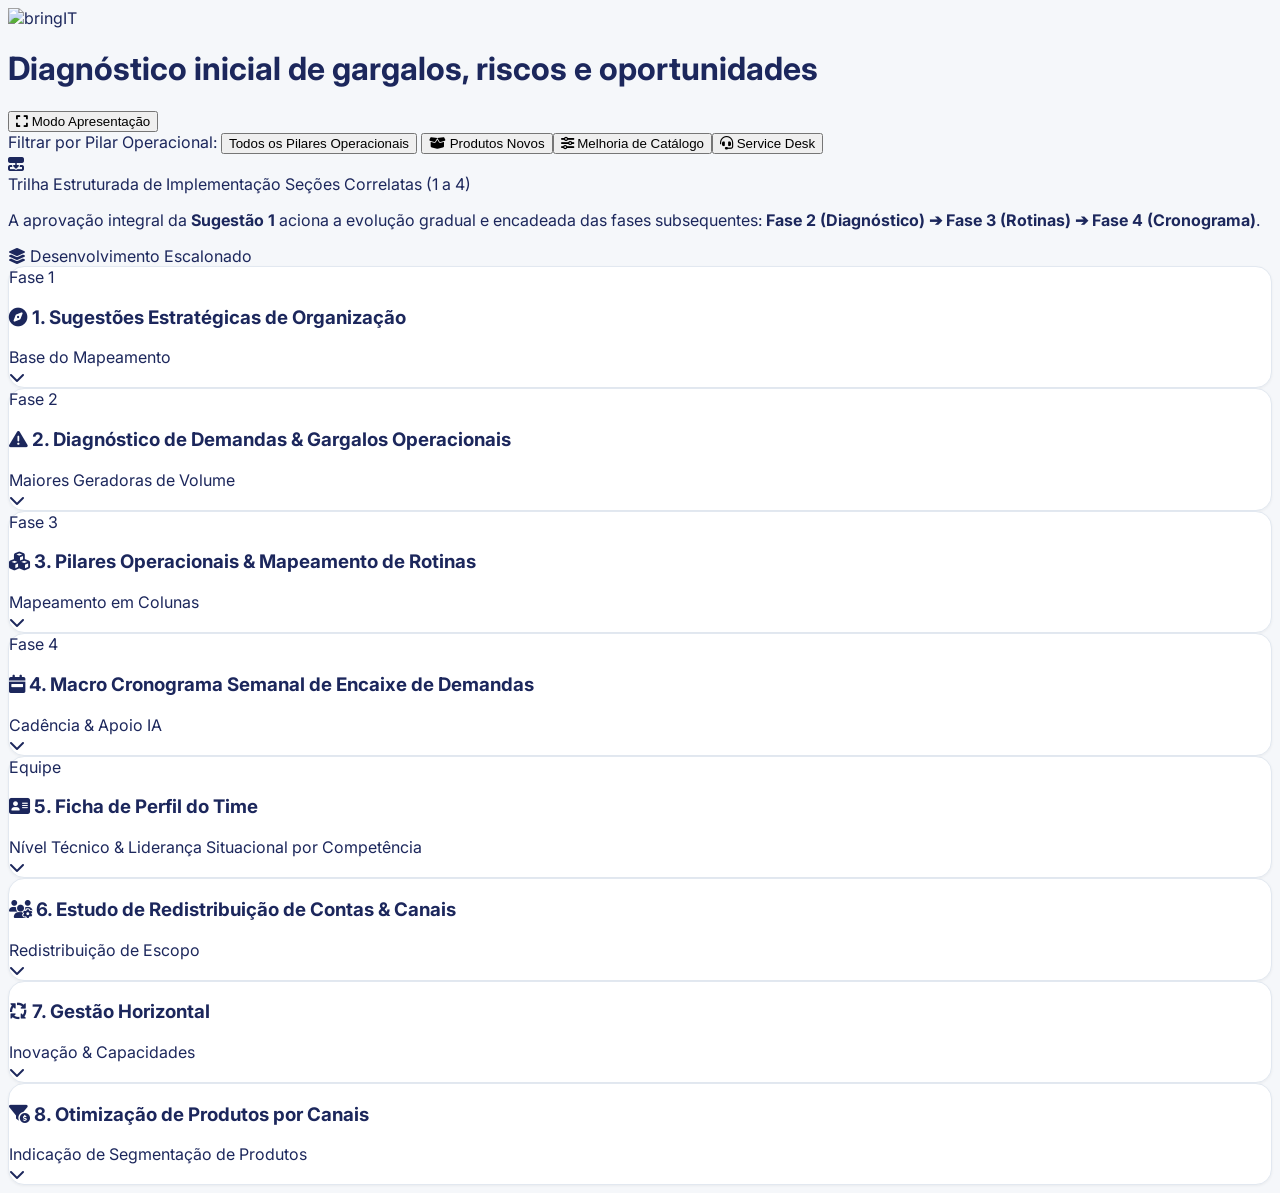
==== commit 670a0fb4: "Add files via upload" ====
--- a/analise.html
+++ b/analise.html
@@ -90,7 +90,7 @@
             <span class="px-2 py-0.5 bg-indigo-500 text-white text-[10px] font-black rounded-md">Seções Correlatas (1 a 4)</span>
           </div>
           <p class="text-xs text-indigo-100/90 leading-relaxed font-medium">
-            A aprovação integral da <strong>Sugestão 1</strong> aciona a evolução gradual e encadeada das fases subsequentes: <strong>Fase 1 (Diagnóstico) ➔ Fase 2 (Rotinas) ➔ Fase 3 (Cronograma)</strong>.
+            A aprovação integral da <strong>Sugestão 1</strong> aciona a evolução gradual e encadeada das fases subsequentes: <strong>Fase 2 (Diagnóstico) ➔ Fase 3 (Rotinas) ➔ Fase 4 (Cronograma)</strong>.
           </p>
         </div>
       </div>
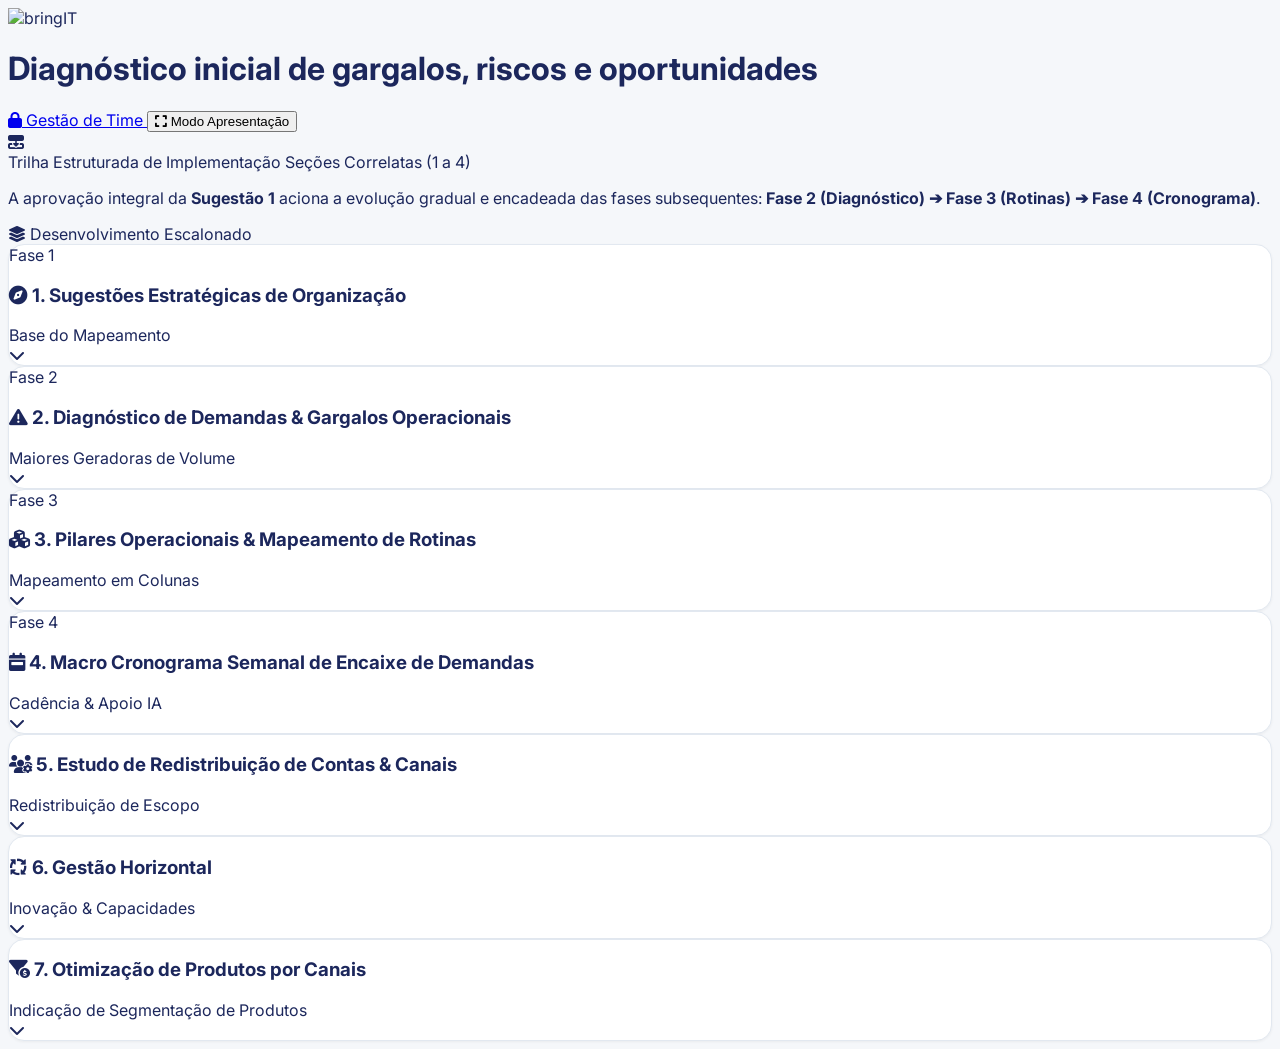
==== commit e224d01d: "Add files via upload" ====
--- a/analise.html
+++ b/analise.html
@@ -11,7 +11,6 @@
   <link rel="stylesheet" href="https://cdnjs.cloudflare.com/ajax/libs/font-awesome/6.4.0/css/all.min.css">
   
   <style>
-    /* Suporte suave de expansão de conteúdo das Seções e dos Cards */
     .secao-conteudo {
       max-height: 0;
       overflow: hidden;
@@ -29,21 +28,6 @@
     .secao-card.aberta .icone-seta {
       transform: rotate(180deg);
     }
-
-    /* Expansão individual dos cards dos colaboradores */
-    .membro-detalhes {
-      max-height: 0;
-      overflow: hidden;
-      transition: max-height 0.4s ease-out, opacity 0.3s ease-out;
-      opacity: 0;
-    }
-    .membro-card.aberto .membro-detalhes {
-      max-height: 2500px;
-      opacity: 1;
-    }
-    .membro-card.aberto .icone-seta-membro {
-      transform: rotate(180deg);
-    }
   </style>
 </head>
 <body class="bg-[#F5F7FA] text-[#1C275C] font-sans antialiased min-h-screen flex flex-col">
@@ -57,6 +41,12 @@
     </div>
 
     <div class="flex items-center gap-3">
+      <!-- Botão Acesso Privado de Gestão -->
+      <a href="gestao_time.html" title="Acessar Central Restrita do Time" class="px-3.5 py-2 text-xs font-bold bg-slate-100 hover:bg-slate-200 text-slate-700 border border-slate-300 rounded-xl transition flex items-center gap-2">
+        <i class="fa-solid fa-lock text-slate-500"></i>
+        <span class="hidden sm:inline">Gestão de Time</span>
+      </a>
+
       <button onclick="toggleModoApresentacao()" title="Ativar Tela Cheia" class="px-4 py-2 text-xs font-bold bg-sky-50 text-[#00A3FF] hover:bg-[#00A3FF] hover:text-white border border-sky-200 rounded-xl transition-all flex items-center gap-2 shadow-xs">
         <i class="fa-solid fa-expand text-sm"></i>
         <span>Modo Apresentação</span>
@@ -64,17 +54,6 @@
     </div>
   </header>
 
-  <!-- Barra de Filtro Rápido por Pilar Operacional -->
-  <div class="bg-white/80 backdrop-blur-md border-b border-gray-200 px-8 py-3 sticky top-[77px] z-20">
-    <div class="flex items-center gap-2 flex-wrap" id="containerFiltrosPilares">
-      <span class="text-xs font-bold text-gray-400 mr-2">Filtrar por Pilar Operacional:</span>
-      <button onclick="filtrarPilar('todos', this)" class="btn-pilar-filtro active px-3.5 py-1.5 text-xs font-bold rounded-xl border border-gray-200 bg-[#00A3FF] text-white transition shadow-xs">
-        Todos os Pilares Operacionais
-      </button>
-      <!-- Pilares dinâmicos via JS -->
-    </div>
-  </div>
-
   <!-- Conteúdo Principal -->
   <main class="flex-1 max-w-7xl w-full mx-auto p-8 space-y-6">
 
@@ -147,7 +126,7 @@
       <div class="secao-conteudo px-6">
         <p class="text-xs text-gray-500 mb-4">Visão consolidada por atividade com atuação mapeada via Comitê Operacional.</p>
         <div class="space-y-3" id="gridGargalos">
-          <!-- Injetado via JS em formato de lista ampla -->
+          <!-- Injetado via JS -->
         </div>
       </div>
     </section>
@@ -171,16 +150,11 @@
       </div>
 
       <div class="secao-conteudo px-6 space-y-6">
-        <p class="text-xs text-gray-500">Clique em um dos pilares operacionais abaixo para filtrar o diagnóstico e as rotinas mapeadas.</p>
-
-        <!-- Cards de Pilares Interativos (Filtros) -->
         <div class="grid grid-cols-1 md:grid-cols-3 gap-5" id="gridPilaresCards">
           <!-- Injetado via JS -->
         </div>
 
-        <!-- Tabela em Colunas Lado a Lado -->
         <div class="grid grid-cols-1 lg:grid-cols-2 gap-6 pt-2">
-          
           <!-- Coluna Marketplace -->
           <div class="bringit-card p-6 space-y-4">
             <div class="flex items-center justify-between border-b border-gray-100 pb-3">
@@ -206,7 +180,6 @@
               <!-- Injetado via JS -->
             </div>
           </div>
-
         </div>
       </div>
     </section>
@@ -230,7 +203,6 @@
       </div>
 
       <div class="secao-conteudo px-6 space-y-6">
-        <!-- Box Informativo de Exemplo / Alerta -->
         <div class="p-4 bg-purple-50/70 border border-purple-200/90 rounded-2xl flex items-start gap-3 shadow-2xs">
           <div class="w-8 h-8 rounded-xl bg-purple-100 text-purple-700 flex items-center justify-center flex-shrink-0 mt-0.5">
             <i class="fa-solid fa-circle-info text-sm"></i>
@@ -243,57 +215,22 @@
           </div>
         </div>
 
-        <!-- 3 CARDS EXPLICATIVOS DA ESTRUTURAÇÃO DO CRONOGRAMA -->
         <div class="grid grid-cols-1 md:grid-cols-3 gap-5" id="gridCardsEstruturacaoCronograma">
           <!-- Injetado via JS -->
         </div>
 
-        <!-- Grid dos Dias da Semana -->
         <div class="grid grid-cols-1 md:grid-cols-5 gap-4" id="gridCronograma">
           <!-- Injetado via JS -->
         </div>
       </div>
     </section>
 
-    <!-- SEÇÃO 5: FICHA DE PERFIL DO TIME -->
-    <section id="secao-fichas-time" class="secao-card bringit-card overflow-hidden bg-white transition-all shadow-2xs border-2 border-sky-200">
-      <div onclick="toggleSecao('secao-fichas-time')" class="p-6 cursor-pointer bg-gradient-to-r from-sky-50/70 via-white to-white flex items-center justify-between border-b border-sky-100 hover:bg-sky-50 transition">
-        <div class="flex items-center gap-3">
-          <span class="px-2.5 py-1 text-[10px] font-black uppercase tracking-wider bg-[#00A3FF] text-white rounded-md">Equipe</span>
-          <h3 class="text-xl font-extrabold text-[#1C275C] flex items-center gap-2.5">
-            <i class="fa-solid fa-address-card text-[#00A3FF]"></i>
-            5. Ficha de Perfil do Time
-          </h3>
-        </div>
-        <div class="flex items-center gap-3">
-          <span class="text-xs text-[#00A3FF] font-bold hidden sm:inline-block">Nível Técnico & Liderança Situacional por Competência</span>
-          <div class="w-8 h-8 rounded-full bg-sky-100 text-[#00A3FF] flex items-center justify-center text-sm transition-transform duration-300 icone-seta">
-            <i class="fa-solid fa-chevron-down"></i>
-          </div>
-        </div>
-      </div>
-
-      <div class="secao-conteudo px-6 space-y-6">
-        <div class="p-4 bg-sky-50/60 border border-sky-100 rounded-2xl flex items-start gap-3">
-          <i class="fa-solid fa-circle-info text-[#00A3FF] text-sm mt-0.5"></i>
-          <p class="text-xs text-slate-700 font-medium leading-relaxed">
-            <strong>Liderança Situacional Aplicada por Competência:</strong> O estilo de abordagem do gestor (<strong>E1: Direcionar</strong> | <strong>E2: Orientar</strong> | <strong>E3: Apoiar</strong> | <strong>E4: Delegar</strong>) varia de acordo com o nível técnico demonstrado pelo colaborador em cada fluxo específico do projeto.
-          </p>
-        </div>
-        
-        <!-- Lista de Cards Expansíveis dos Membros do Time -->
-        <div class="space-y-4" id="listaFichasTime">
-          <!-- Injetado via JS -->
-        </div>
-      </div>
-    </section>
-
-    <!-- SEÇÃO 6: NOVA DIVISÃO DE CONTAS -->
+    <!-- SEÇÃO 5: REDISTRIBUIÇÃO DE CONTAS -->
     <section id="secao-contas" class="secao-card bringit-card overflow-hidden bg-white transition-all shadow-2xs">
       <div onclick="toggleSecao('secao-contas')" class="p-6 cursor-pointer bg-gradient-to-r from-gray-50 via-white to-white flex items-center justify-between border-b border-gray-100 hover:bg-gray-50 transition">
         <h3 class="text-xl font-extrabold text-[#1C275C] flex items-center gap-2.5">
           <i class="fa-solid fa-users-gear text-sky-600"></i>
-          6. Estudo de Redistribuição de Contas & Canais
+          5. Estudo de Redistribuição de Contas & Canais
         </h3>
         <div class="flex items-center gap-3">
           <span class="text-xs text-gray-400 font-bold hidden sm:inline-block">Redistribuição de Escopo</span>
@@ -305,7 +242,6 @@
 
       <div class="secao-conteudo px-6">
         <div class="grid grid-cols-1 lg:grid-cols-2 gap-6">
-          <!-- Alocação Atual -->
           <div class="bringit-card overflow-hidden">
             <div class="p-4 bg-gray-50 border-b border-gray-200 font-extrabold text-xs uppercase tracking-wider text-gray-500">
               Alocação Atual
@@ -326,7 +262,6 @@
             </div>
           </div>
 
-          <!-- Proposta Nova -->
           <div class="bringit-card overflow-hidden border-[#00A3FF]">
             <div class="p-4 bg-sky-50 border-b border-sky-100 font-extrabold text-xs uppercase tracking-wider text-[#00A3FF] flex items-center justify-between">
               <span>Nova Proposta Recomendada</span>
@@ -352,12 +287,12 @@
       </div>
     </section>
 
-    <!-- SEÇÃO 7: GESTÃO HORIZONTAL -->
+    <!-- SEÇÃO 6: GESTÃO HORIZONTAL -->
     <section id="secao-metodologia" class="secao-card bringit-card overflow-hidden bg-white transition-all shadow-2xs">
       <div onclick="toggleSecao('secao-metodologia')" class="p-6 cursor-pointer bg-gradient-to-r from-gray-50 via-white to-white flex items-center justify-between border-b border-gray-100 hover:bg-gray-50 transition">
         <h3 class="text-xl font-extrabold text-[#1C275C] flex items-center gap-2.5">
           <i class="fa-solid fa-arrows-spin text-emerald-600"></i>
-          7. Gestão Horizontal
+          6. Gestão Horizontal
         </h3>
         <div class="flex items-center gap-3">
           <span class="text-xs text-gray-400 font-bold hidden sm:inline-block">Inovação & Capacidades</span>
@@ -369,17 +304,17 @@
 
       <div class="secao-conteudo px-6">
         <div class="grid grid-cols-1 sm:grid-cols-2 lg:grid-cols-4 gap-6" id="gridMetodologiaContinua">
-          <!-- Injetado via JS (4 Cards) -->
+          <!-- Injetado via JS -->
         </div>
       </div>
     </section>
 
-    <!-- SEÇÃO 8: OTIMIZAÇÃO DE PRODUTOS POR CANAIS -->
+    <!-- SEÇÃO 7: OTIMIZAÇÃO DE PRODUTOS POR CANAIS -->
     <section id="secao-funil" class="secao-card bringit-card overflow-hidden bg-white transition-all shadow-2xs">
       <div onclick="toggleSecao('secao-funil')" class="p-6 cursor-pointer bg-gradient-to-r from-gray-50 via-white to-white flex items-center justify-between border-b border-gray-100 hover:bg-gray-50 transition">
         <h3 class="text-xl font-extrabold text-[#1C275C] flex items-center gap-2.5">
           <i class="fa-solid fa-filter-circle-dollar text-emerald-600"></i>
-          8. Otimização de Produtos por Canais
+          7. Otimização de Produtos por Canais
         </h3>
         <div class="flex items-center gap-3">
           <span class="text-xs text-gray-400 font-bold hidden sm:inline-block">Indicação de Segmentação de Produtos</span>
@@ -390,15 +325,12 @@
       </div>
 
       <div class="secao-conteudo px-6 space-y-6">
-        <!-- Linha Externa Destacada: Indicador do SITE Fora do Funil -->
         <div id="containerSiteIndicador">
           <!-- Injetado via JS -->
         </div>
 
-        <!-- ESTRUTURA VISUAL DE FUNIL TRAPEZOIDAL -->
         <div class="bringit-card p-6 md:p-8 space-y-6 bg-gradient-to-b from-white via-slate-50/50 to-sky-50/30 border-[#00A3FF]">
           
-          <!-- BOCA DO FUNIL -->
           <div class="space-y-2">
             <div class="flex items-center justify-between border-b border-gray-200 pb-2">
               <span class="text-xs font-black uppercase tracking-wider text-[#1C275C] flex items-center gap-2">
@@ -420,7 +352,6 @@
             <i class="fa-solid fa-chevron-down text-xl animate-bounce"></i>
           </div>
 
-          <!-- MEIO DO FUNIL -->
           <div class="max-w-4xl mx-auto space-y-3">
             <div class="flex items-center justify-center gap-2 border-b border-sky-100 pb-2">
               <span class="text-xs font-black uppercase tracking-wider text-[#00A3FF] flex items-center gap-2">
@@ -437,7 +368,6 @@
             <i class="fa-solid fa-chevron-down text-xl animate-bounce"></i>
           </div>
 
-          <!-- FINAL DO FUNIL -->
           <div class="max-w-2xl mx-auto space-y-3" id="containerFinalFunil">
             <!-- Injetado via JS -->
           </div>
@@ -451,17 +381,13 @@
   <!-- Scripts -->
   <script src="analise_data.js"></script>
   <script>
-    let pilarAtivoGlobal = 'todos';
-
     document.addEventListener("DOMContentLoaded", () => {
-      renderizarPilaresFiltro();
       renderizarSugestoesOrganizacao();
       renderizarGargalos();
       renderizarPilaresCards();
       renderizarRotinasColunas();
       renderizarCardsEstruturacaoCronograma();
       renderizarCronograma();
-      renderizarFichasTime();
       renderizarTabelasContas();
       renderizarMetodologiaContinua();
       renderizarFunilNovo();
@@ -472,55 +398,6 @@
       if (el) {
         el.classList.toggle('aberta');
       }
-    }
-
-    function toggleMembro(membroId) {
-      const card = document.getElementById(membroId);
-      if (card) {
-        card.classList.toggle('aberto');
-      }
-    }
-
-    function renderizarPilaresFiltro() {
-      const container = document.getElementById('containerFiltrosPilares');
-      DATA_ANALISE.pilares.forEach(p => {
-        const btn = document.createElement('button');
-        btn.className = `btn-pilar-filtro px-3.5 py-1.5 text-xs font-bold rounded-xl border border-gray-200 bg-white text-gray-700 hover:bg-gray-50 transition shadow-2xs`;
-        btn.dataset.pilar = p.id;
-        btn.onclick = () => filtrarPilar(p.id, btn);
-        btn.innerHTML = `<i class="${p.icone} mr-1.5 text-[#00A3FF]"></i> ${p.nome}`;
-        container.appendChild(btn);
-      });
-    }
-
-    function filtrarPilar(pilarId, btnElement = null) {
-      pilarAtivoGlobal = pilarId;
-
-      document.querySelectorAll('.btn-pilar-filtro').forEach(b => {
-        b.classList.remove('bg-[#00A3FF]', 'text-white');
-        b.classList.add('bg-white', 'text-gray-700');
-      });
-
-      if (btnElement) {
-        btnElement.classList.remove('bg-white', 'text-gray-700');
-        btnElement.classList.add('bg-[#00A3FF]', 'text-white');
-      } else {
-        const btnTop = document.querySelector(`.btn-pilar-filtro[data-pilar="${pilarId}"]`);
-        if (btnTop) {
-          btnTop.classList.remove('bg-white', 'text-gray-700');
-          btnTop.classList.add('bg-[#00A3FF]', 'text-white');
-        } else if (pilarId === 'todos') {
-          const btnTodos = document.querySelector('.btn-pilar-filtro');
-          if (btnTodos) {
-            btnTodos.classList.remove('bg-white', 'text-gray-700');
-            btnTodos.classList.add('bg-[#00A3FF]', 'text-white');
-          }
-        }
-      }
-
-      renderizarGargalos(pilarId);
-      renderizarRotinasColunas(pilarId);
-      renderizarPilaresCards();
     }
 
     function renderizarSugestoesOrganizacao() {
@@ -572,18 +449,11 @@
       });
     }
 
-    function renderizarGargalos(pilarFiltro = 'todos') {
+    function renderizarGargalos() {
       const container = document.getElementById('gridGargalos');
       container.innerHTML = "";
 
-      const lista = pilarFiltro === 'todos' ? DATA_ANALISE.gargalos : DATA_ANALISE.gargalos.filter(g => g.pilar === pilarFiltro);
-
-      if (lista.length === 0) {
-        container.innerHTML = `<div class="p-8 text-center text-xs text-gray-400 bg-white rounded-2xl border">Nenhum item associado a este pilar.</div>`;
-        return;
-      }
-
-      lista.forEach(g => {
+      DATA_ANALISE.gargalos.forEach(g => {
         const pilarObj = DATA_ANALISE.pilares.find(p => p.id === g.pilar) || {};
         
         const htmlEstrela = g.estrelaDestaque 
@@ -645,7 +515,7 @@
       });
     }
 
-    function renderizarRotinasColunas(pilarFiltro = 'todos') {
+    function renderizarRotinasColunas() {
       const cMkt = document.getElementById('listaRotinasMarketplace');
       const cSite = document.getElementById('listaRotinasSite');
       const contMkt = document.getElementById('contadorRotinasMkt');
@@ -654,74 +524,60 @@
       cMkt.innerHTML = "";
       cSite.innerHTML = "";
 
-      const listMkt = pilarFiltro === 'todos' ? DATA_ANALISE.rotinasMarketplace : DATA_ANALISE.rotinasMarketplace.filter(r => r.pilar === pilarFiltro);
-      const listSite = pilarFiltro === 'todos' ? DATA_ANALISE.rotinasSite : DATA_ANALISE.rotinasSite.filter(r => r.pilar === pilarFiltro);
-
-      if (contMkt) contMkt.textContent = `${listMkt.length} rotinas`;
-      if (contSite) contSite.textContent = `${listSite.length} rotinas`;
-
-      if (listMkt.length === 0) {
-        cMkt.innerHTML = `<div class="p-4 text-center text-xs text-gray-400">Nenhuma rotina neste pilar.</div>`;
-      } else {
-        listMkt.forEach(r => {
-          const pilarObj = DATA_ANALISE.pilares.find(p => p.id === r.pilar);
-          const pilarBadge = pilarObj 
-            ? `<span class="inline-flex items-center gap-1.5 px-2.5 py-1 text-[10px] font-extrabold text-white rounded-lg flex-shrink-0 ${pilarObj.cor} shadow-2xs">
-                 <i class="${pilarObj.icone} text-[9px]"></i>
-                 <span>${pilarObj.nome}</span>
-               </span>`
-            : `<span class="inline-flex items-center gap-1 px-2.5 py-1 text-[10px] font-bold text-gray-500 bg-gray-200 rounded-lg flex-shrink-0">
-                 Geral
-               </span>`;
-
-          cMkt.innerHTML += `
-            <div class="p-3 bg-gray-50/80 rounded-xl border border-gray-100 flex items-center justify-between gap-3 hover:bg-white transition-colors">
-              <span class="text-xs font-semibold text-[#1C275C]">${r.nome}</span>
-              ${pilarBadge}
-            </div>
-          `;
-        });
-      }
-
-      if (listSite.length === 0) {
-        cSite.innerHTML = `<div class="p-4 text-center text-xs text-gray-400">Nenhuma rotina neste pilar.</div>`;
-      } else {
-        listSite.forEach(r => {
-          const pilarObj = DATA_ANALISE.pilares.find(p => p.id === r.pilar);
-          const pilarBadge = pilarObj 
-            ? `<span class="inline-flex items-center gap-1.5 px-2.5 py-1 text-[10px] font-extrabold text-white rounded-lg flex-shrink-0 ${pilarObj.cor} shadow-2xs">
-                 <i class="${pilarObj.icone} text-[9px]"></i>
-                 <span>${pilarObj.nome}</span>
-               </span>`
-            : `<span class="inline-flex items-center gap-1 px-2.5 py-1 text-[10px] font-bold text-gray-500 bg-gray-200 rounded-lg flex-shrink-0">
-                 Geral
-               </span>`;
-
-          cSite.innerHTML += `
-            <div class="p-3 bg-gray-50/80 rounded-xl border border-gray-100 flex items-center justify-between gap-3 hover:bg-white transition-colors">
-              <span class="text-xs font-semibold text-[#1C275C]">${r.nome}</span>
-              ${pilarBadge}
-            </div>
-          `;
-        });
-      }
+      if (contMkt) contMkt.textContent = `${DATA_ANALISE.rotinasMarketplace.length} rotinas`;
+      if (contSite) contSite.textContent = `${DATA_ANALISE.rotinasSite.length} rotinas`;
+
+      DATA_ANALISE.rotinasMarketplace.forEach(r => {
+        const pilarObj = DATA_ANALISE.pilares.find(p => p.id === r.pilar);
+        const pilarBadge = pilarObj 
+          ? `<span class="inline-flex items-center gap-1.5 px-2.5 py-1 text-[10px] font-extrabold text-white rounded-lg flex-shrink-0 ${pilarObj.cor} shadow-2xs">
+               <i class="${pilarObj.icone} text-[9px]"></i>
+               <span>${pilarObj.nome}</span>
+             </span>`
+          : `<span class="inline-flex items-center gap-1 px-2.5 py-1 text-[10px] font-bold text-gray-500 bg-gray-200 rounded-lg flex-shrink-0">
+               Geral
+             </span>`;
+
+        cMkt.innerHTML += `
+          <div class="p-3 bg-gray-50/80 rounded-xl border border-gray-100 flex items-center justify-between gap-3 hover:bg-white transition-colors">
+            <span class="text-xs font-semibold text-[#1C275C]">${r.nome}</span>
+            ${pilarBadge}
+          </div>
+        `;
+      });
+
+      DATA_ANALISE.rotinasSite.forEach(r => {
+        const pilarObj = DATA_ANALISE.pilares.find(p => p.id === r.pilar);
+        const pilarBadge = pilarObj 
+          ? `<span class="inline-flex items-center gap-1.5 px-2.5 py-1 text-[10px] font-extrabold text-white rounded-lg flex-shrink-0 ${pilarObj.cor} shadow-2xs">
+               <i class="${pilarObj.icone} text-[9px]"></i>
+               <span>${pilarObj.nome}</span>
+             </span>`
+          : `<span class="inline-flex items-center gap-1 px-2.5 py-1 text-[10px] font-bold text-gray-500 bg-gray-200 rounded-lg flex-shrink-0">
+               Geral
+             </span>`;
+
+        cSite.innerHTML += `
+          <div class="p-3 bg-gray-50/80 rounded-xl border border-gray-100 flex items-center justify-between gap-3 hover:bg-white transition-colors">
+            <span class="text-xs font-semibold text-[#1C275C]">${r.nome}</span>
+            ${pilarBadge}
+          </div>
+        `;
+      });
     }
 
     function renderizarPilaresCards() {
       const container = document.getElementById('gridPilaresCards');
       container.innerHTML = "";
       DATA_ANALISE.pilares.forEach(p => {
-        const estaAtivo = pilarAtivoGlobal === p.id;
-        const estiloCard = estaAtivo ? 'border-[#00A3FF] ring-2 ring-[#00A3FF]/20 bg-sky-50/30' : 'border-gray-200 bg-white hover:border-[#00A3FF]';
-
         container.innerHTML += `
-          <div onclick="filtrarPilar('${p.id}')" class="p-5 rounded-2xl border ${estiloCard} shadow-2xs flex items-center gap-4 cursor-pointer transition-all">
+          <div class="p-5 rounded-2xl border border-gray-200 bg-white shadow-2xs flex items-center gap-4">
             <div class="w-12 h-12 rounded-xl text-white ${p.cor} flex items-center justify-center text-xl flex-shrink-0 shadow-xs">
               <i class="${p.icone}"></i>
             </div>
             <div>
               <h4 class="font-extrabold text-[#1C275C] text-sm">${p.nome}</h4>
-              <p class="text-xs text-gray-500 mt-0.5">Clique para filtrar</p>
+              <p class="text-xs text-gray-500 mt-0.5">Eixo de Operação</p>
             </div>
           </div>
         `;
@@ -798,96 +654,6 @@
       });
     }
 
-    function renderizarFichasTime() {
-      const container = document.getElementById('listaFichasTime');
-      if (!container || !DATA_ANALISE.fichasTime) return;
-
-      container.innerHTML = "";
-
-      DATA_ANALISE.fichasTime.forEach(m => {
-        const avatarFallback = `https://ui-avatars.com/api/?name=${encodeURIComponent(m.nome)}&background=00A3FF&color=fff&bold=true`;
-
-        const htmlBarrasTecnicas = m.niveisTecnicos.map(t => {
-          let corBarra = "bg-amber-400";
-          if (t.nivelPct === 25) corBarra = "bg-red-400";
-          else if (t.nivelPct === 50) corBarra = "bg-amber-400";
-          else if (t.nivelPct === 75) corBarra = "bg-sky-500";
-          else if (t.nivelPct === 100) corBarra = "bg-emerald-500";
-
-          let badgeLideranca = "";
-          if (t.lideranca === "E1") {
-            badgeLideranca = `<span class="px-2 py-0.5 text-[10px] font-black bg-red-100 text-red-700 border border-red-200 rounded-md" title="E1: Direcionar - Acompanhamento constante e instrução detalhada">E1: Direcionar</span>`;
-          } else if (t.lideranca === "E2") {
-            badgeLideranca = `<span class="px-2 py-0.5 text-[10px] font-black bg-amber-100 text-amber-800 border border-amber-200 rounded-md" title="E2: Orientar - Instrução acompanhada com explicações do porquê">E2: Orientar</span>`;
-          } else if (t.lideranca === "E3") {
-            badgeLideranca = `<span class="px-2 py-0.5 text-[10px] font-black bg-sky-100 text-sky-800 border border-sky-200 rounded-md" title="E3: Apoiar - Facilitação e encorajamento com autonomia">E3: Apoiar</span>`;
-          } else if (t.lideranca === "E4") {
-            badgeLideranca = `<span class="px-2 py-0.5 text-[10px] font-black bg-emerald-100 text-emerald-800 border border-emerald-200 rounded-md" title="E4: Delegar - Autonomia total para tomada de decisão e execução">E4: Delegar</span>`;
-          }
-
-          return `
-            <div class="p-3 bg-gray-50/80 rounded-xl border border-gray-100 space-y-2">
-              <div class="flex items-center justify-between gap-2 flex-wrap">
-                <span class="font-extrabold text-[#1C275C] text-xs">${t.fluxo}</span>
-                <div class="flex items-center gap-2">
-                  ${badgeLideranca}
-                  <span class="font-black text-xs text-gray-700">${t.rotuloNivel}</span>
-                </div>
-              </div>
-              
-              <div class="h-2.5 w-full bg-gray-200/70 rounded-full overflow-hidden border border-gray-200">
-                <div class="h-full ${corBarra} rounded-full transition-all duration-500" style="width: ${t.nivelPct}%;"></div>
-              </div>
-            </div>
-          `;
-        }).join('');
-
-        container.innerHTML += `
-          <div id="${m.id}" class="membro-card bringit-card overflow-hidden bg-white border border-gray-200 hover:border-[#00A3FF] transition shadow-2xs">
-            
-            <div onclick="toggleMembro('${m.id}')" class="p-5 cursor-pointer bg-slate-50/70 hover:bg-sky-50/50 transition flex items-center justify-between gap-4">
-              <div class="flex items-center gap-4">
-                <img src="${m.fotoUrl}" onerror="this.onerror=null;this.src='${avatarFallback}';" alt="${m.nome}" class="w-14 h-14 rounded-2xl object-cover border-2 border-[#00A3FF] shadow-xs bg-white flex-shrink-0">
-                <div>
-                  <h4 class="text-base font-extrabold text-[#1C275C]">${m.nome}</h4>
-                  <span class="text-xs font-bold text-[#00A3FF] block">${m.cargo}</span>
-                </div>
-              </div>
-
-              <div class="flex items-center gap-3">
-                <span class="text-xs text-gray-400 font-bold hidden sm:inline-block">Clique para ver ficha completa</span>
-                <div class="w-8 h-8 rounded-full bg-gray-200/80 text-gray-600 flex items-center justify-center text-sm transition-transform duration-300 icone-seta-membro">
-                  <i class="fa-solid fa-chevron-down"></i>
-                </div>
-              </div>
-            </div>
-
-            <div class="membro-detalhes px-6 space-y-6">
-              
-              <div class="p-4 bg-sky-50/60 rounded-xl border border-sky-100 text-xs text-gray-700 leading-relaxed space-y-1">
-                <span class="text-[10px] font-extrabold text-[#00A3FF] uppercase tracking-wider block">Resumo do Perfil do Colaborador:</span>
-                <p class="font-medium">${m.resumoPerfil}</p>
-              </div>
-
-              <div class="space-y-3 pt-1">
-                <div class="flex items-center justify-between border-b border-gray-100 pb-2">
-                  <span class="text-xs font-extrabold text-[#1C275C] uppercase tracking-wider flex items-center gap-2">
-                    <i class="fa-solid fa-chart-bar text-[#00A3FF]"></i> Avaliação Técnica & Estilo de Liderança Situacional
-                  </span>
-                  <span class="text-[10px] font-bold text-gray-400">Barras: 25% | 50% | 75% | 100%</span>
-                </div>
-
-                <div class="grid grid-cols-1 md:grid-cols-2 gap-3">
-                  ${htmlBarrasTecnicas}
-                </div>
-              </div>
-
-            </div>
-          </div>
-        `;
-      });
-    }
-
     function renderizarTabelasContas() {
       const tAtual = document.getElementById('tabelaContasAtual');
       const tProp = document.getElementById('tabelaContasProposta');
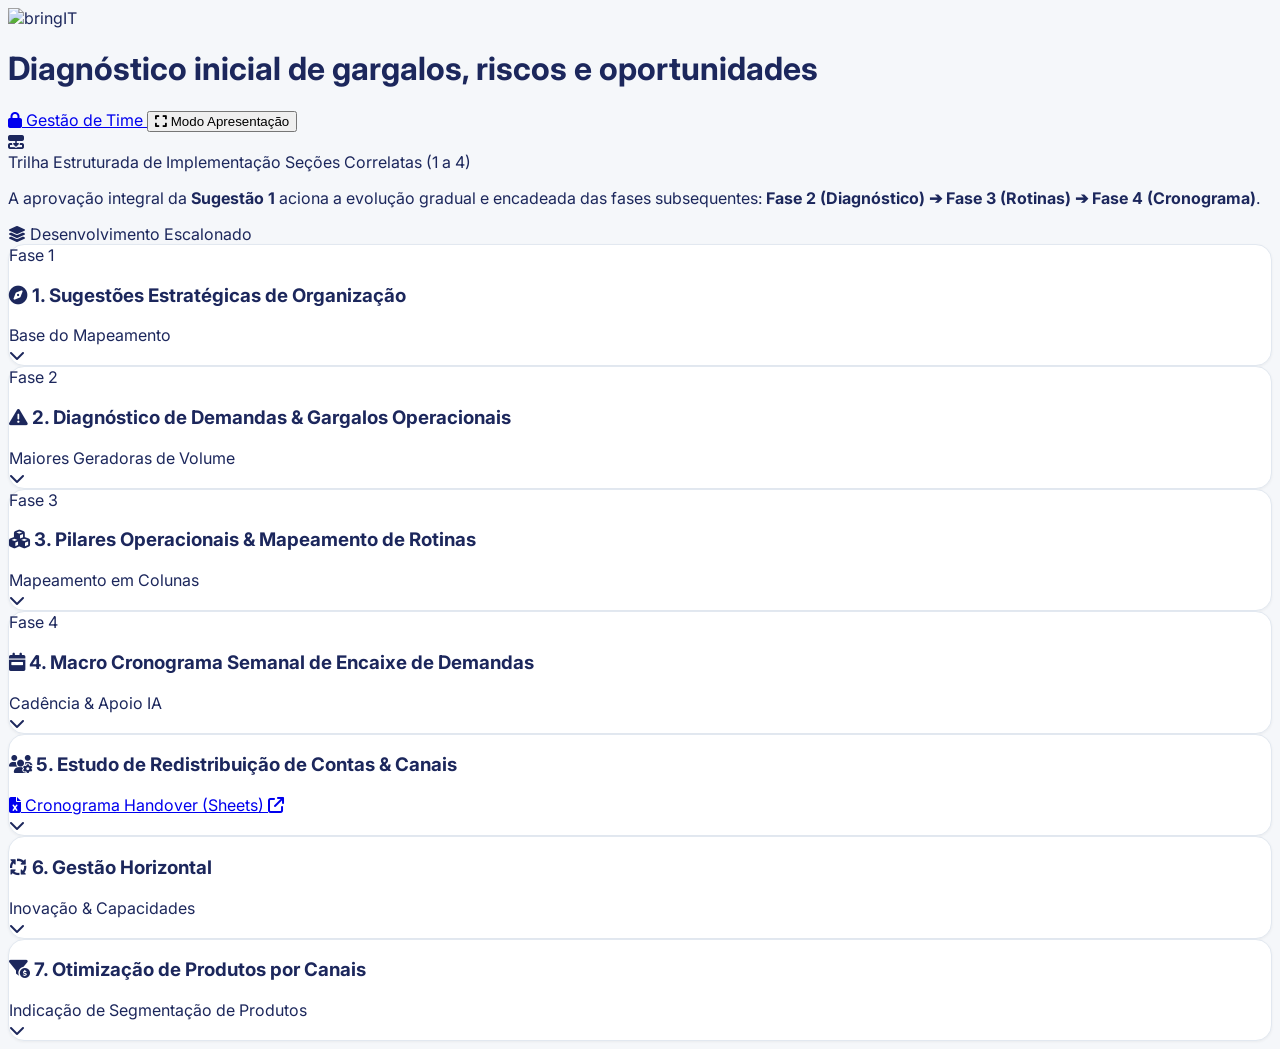
==== commit 66703ea1: "Add files via upload" ====
--- a/analise.html
+++ b/analise.html
@@ -11,6 +11,7 @@
   <link rel="stylesheet" href="https://cdnjs.cloudflare.com/ajax/libs/font-awesome/6.4.0/css/all.min.css">
   
   <style>
+    /* Suporte suave de expansão de conteúdo das Seções */
     .secao-conteudo {
       max-height: 0;
       overflow: hidden;
@@ -41,12 +42,13 @@
     </div>
 
     <div class="flex items-center gap-3">
-      <!-- Botão Acesso Privado de Gestão -->
+      <!-- Botão Acesso Privado de Gestão de Time -->
       <a href="gestao_time.html" title="Acessar Central Restrita do Time" class="px-3.5 py-2 text-xs font-bold bg-slate-100 hover:bg-slate-200 text-slate-700 border border-slate-300 rounded-xl transition flex items-center gap-2">
         <i class="fa-solid fa-lock text-slate-500"></i>
         <span class="hidden sm:inline">Gestão de Time</span>
       </a>
 
+      <!-- Botão Modo Apresentação -->
       <button onclick="toggleModoApresentacao()" title="Ativar Tela Cheia" class="px-4 py-2 text-xs font-bold bg-sky-50 text-[#00A3FF] hover:bg-[#00A3FF] hover:text-white border border-sky-200 rounded-xl transition-all flex items-center gap-2 shadow-xs">
         <i class="fa-solid fa-expand text-sm"></i>
         <span>Modo Apresentação</span>
@@ -150,11 +152,15 @@
       </div>
 
       <div class="secao-conteudo px-6 space-y-6">
+
+        <!-- Cards de Pilares Informativos -->
         <div class="grid grid-cols-1 md:grid-cols-3 gap-5" id="gridPilaresCards">
           <!-- Injetado via JS -->
         </div>
 
+        <!-- Tabela em Colunas Lado a Lado -->
         <div class="grid grid-cols-1 lg:grid-cols-2 gap-6 pt-2">
+          
           <!-- Coluna Marketplace -->
           <div class="bringit-card p-6 space-y-4">
             <div class="flex items-center justify-between border-b border-gray-100 pb-3">
@@ -180,6 +186,7 @@
               <!-- Injetado via JS -->
             </div>
           </div>
+
         </div>
       </div>
     </section>
@@ -203,6 +210,7 @@
       </div>
 
       <div class="secao-conteudo px-6 space-y-6">
+        <!-- Box Informativo de Exemplo / Alerta -->
         <div class="p-4 bg-purple-50/70 border border-purple-200/90 rounded-2xl flex items-start gap-3 shadow-2xs">
           <div class="w-8 h-8 rounded-xl bg-purple-100 text-purple-700 flex items-center justify-center flex-shrink-0 mt-0.5">
             <i class="fa-solid fa-circle-info text-sm"></i>
@@ -215,25 +223,34 @@
           </div>
         </div>
 
+        <!-- 3 CARDS EXPLICATIVOS DA ESTRUTURAÇÃO DO CRONOGRAMA -->
         <div class="grid grid-cols-1 md:grid-cols-3 gap-5" id="gridCardsEstruturacaoCronograma">
           <!-- Injetado via JS -->
         </div>
 
+        <!-- Grid dos Dias da Semana -->
         <div class="grid grid-cols-1 md:grid-cols-5 gap-4" id="gridCronograma">
           <!-- Injetado via JS -->
         </div>
       </div>
     </section>
 
-    <!-- SEÇÃO 5: REDISTRIBUIÇÃO DE CONTAS -->
+    <!-- SEÇÃO 5: REDISTRIBUIÇÃO DE CONTAS & CANAIS -->
     <section id="secao-contas" class="secao-card bringit-card overflow-hidden bg-white transition-all shadow-2xs">
       <div onclick="toggleSecao('secao-contas')" class="p-6 cursor-pointer bg-gradient-to-r from-gray-50 via-white to-white flex items-center justify-between border-b border-gray-100 hover:bg-gray-50 transition">
         <h3 class="text-xl font-extrabold text-[#1C275C] flex items-center gap-2.5">
           <i class="fa-solid fa-users-gear text-sky-600"></i>
           5. Estudo de Redistribuição de Contas & Canais
         </h3>
-        <div class="flex items-center gap-3">
-          <span class="text-xs text-gray-400 font-bold hidden sm:inline-block">Redistribuição de Escopo</span>
+        
+        <div class="flex items-center gap-3">
+          <!-- ATALHO PARA ANEXAR / ABRIR PLANILHA GOOGLE SHEETS DE HANDOVER -->
+          <a href="https://docs.google.com/spreadsheets" target="_blank" onclick="event.stopPropagation()" class="px-3 py-1.5 bg-emerald-50 hover:bg-emerald-100 text-emerald-700 border border-emerald-300 font-bold text-xs rounded-xl transition flex items-center gap-2 shadow-2xs">
+            <i class="fa-solid fa-file-excel text-emerald-600"></i>
+            <span class="hidden sm:inline">Cronograma Handover (Sheets)</span>
+            <i class="fa-solid fa-arrow-up-right-from-square text-[10px]"></i>
+          </a>
+
           <div class="w-8 h-8 rounded-full bg-gray-100 text-gray-600 flex items-center justify-center text-sm transition-transform duration-300 icone-seta">
             <i class="fa-solid fa-chevron-down"></i>
           </div>
@@ -242,6 +259,7 @@
 
       <div class="secao-conteudo px-6">
         <div class="grid grid-cols-1 lg:grid-cols-2 gap-6">
+          <!-- Alocação Atual -->
           <div class="bringit-card overflow-hidden">
             <div class="p-4 bg-gray-50 border-b border-gray-200 font-extrabold text-xs uppercase tracking-wider text-gray-500">
               Alocação Atual
@@ -262,6 +280,7 @@
             </div>
           </div>
 
+          <!-- Proposta Nova -->
           <div class="bringit-card overflow-hidden border-[#00A3FF]">
             <div class="p-4 bg-sky-50 border-b border-sky-100 font-extrabold text-xs uppercase tracking-wider text-[#00A3FF] flex items-center justify-between">
               <span>Nova Proposta Recomendada</span>
@@ -287,7 +306,7 @@
       </div>
     </section>
 
-    <!-- SEÇÃO 6: GESTÃO HORIZONTAL -->
+    <!-- SEÇÃO 6: GESTÃO HORIZONTAL (COM BOTÕES PARA AS 4 PÁGINAS DEDICADAS) -->
     <section id="secao-metodologia" class="secao-card bringit-card overflow-hidden bg-white transition-all shadow-2xs">
       <div onclick="toggleSecao('secao-metodologia')" class="p-6 cursor-pointer bg-gradient-to-r from-gray-50 via-white to-white flex items-center justify-between border-b border-gray-100 hover:bg-gray-50 transition">
         <h3 class="text-xl font-extrabold text-[#1C275C] flex items-center gap-2.5">
@@ -325,12 +344,15 @@
       </div>
 
       <div class="secao-conteudo px-6 space-y-6">
+        <!-- Indicador do SITE Fora do Funil -->
         <div id="containerSiteIndicador">
           <!-- Injetado via JS -->
         </div>
 
+        <!-- ESTRUTURA VISUAL DE FUNIL TRAPEZOIDAL -->
         <div class="bringit-card p-6 md:p-8 space-y-6 bg-gradient-to-b from-white via-slate-50/50 to-sky-50/30 border-[#00A3FF]">
           
+          <!-- BOCA DO FUNIL -->
           <div class="space-y-2">
             <div class="flex items-center justify-between border-b border-gray-200 pb-2">
               <span class="text-xs font-black uppercase tracking-wider text-[#1C275C] flex items-center gap-2">
@@ -352,6 +374,7 @@
             <i class="fa-solid fa-chevron-down text-xl animate-bounce"></i>
           </div>
 
+          <!-- MEIO DO FUNIL -->
           <div class="max-w-4xl mx-auto space-y-3">
             <div class="flex items-center justify-center gap-2 border-b border-sky-100 pb-2">
               <span class="text-xs font-black uppercase tracking-wider text-[#00A3FF] flex items-center gap-2">
@@ -368,6 +391,7 @@
             <i class="fa-solid fa-chevron-down text-xl animate-bounce"></i>
           </div>
 
+          <!-- FINAL DO FUNIL -->
           <div class="max-w-2xl mx-auto space-y-3" id="containerFinalFunil">
             <!-- Injetado via JS -->
           </div>
@@ -716,6 +740,11 @@
               <h4 class="font-extrabold text-[#1C275C] text-base leading-snug">${m.titulo}</h4>
               <p class="text-xs text-gray-600 leading-relaxed font-medium">${m.descricao}</p>
             </div>
+
+            <a href="${m.linkPage}" target="_blank" class="w-full py-2.5 bg-slate-50 hover:bg-sky-50 text-[#00A3FF] border border-sky-200 font-extrabold text-xs rounded-xl transition flex items-center justify-center gap-2 shadow-2xs">
+              <span>Detalhar Página</span>
+              <i class="fa-solid fa-arrow-up-right-from-square text-[11px]"></i>
+            </a>
           </div>
         `;
       });
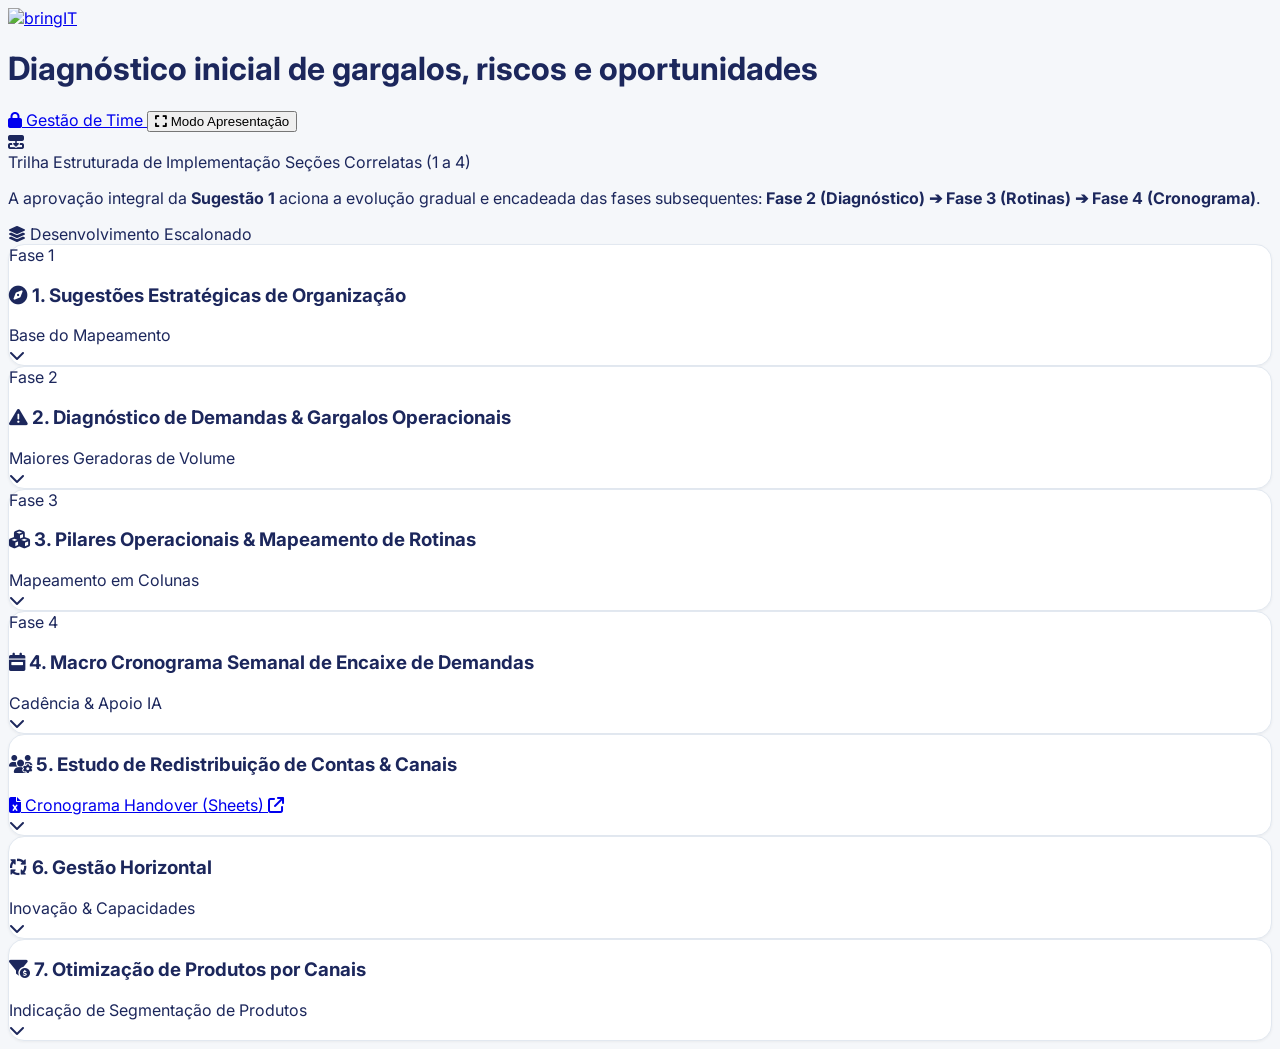
==== commit d65c05a8: "Update analise.html" ====
--- a/analise.html
+++ b/analise.html
@@ -36,7 +36,9 @@
   <!-- Header Superior -->
   <header class="bg-white border-b border-gray-200 px-8 py-5 sticky top-0 z-30 shadow-sm flex items-center justify-between">
     <div class="flex items-center gap-4">
-      <img src="https://www.bringit.com.br/assets/images/brand/logo-bringit.svg" alt="bringIT" class="h-8 object-contain">
+      <a href="index.html" class="hover:opacity-80 transition-opacity">
+  <img src="https://www.bringit.com.br/assets/images/brand/logo-bringit.svg" alt="bringIT" class="h-8 object-contain">
+</a>
       <div class="h-6 w-px bg-gray-200"></div>
       <h1 class="text-xl font-extrabold text-[#1C275C]">Diagnóstico inicial de gargalos, riscos e oportunidades</h1>
     </div>
@@ -244,8 +246,8 @@
         </h3>
         
         <div class="flex items-center gap-3">
-          <!-- ATALHO PARA ANEXAR / ABRIR PLANILHA GOOGLE SHEETS DE HANDOVER -->
-          <a href="https://docs.google.com/spreadsheets" target="_blank" onclick="event.stopPropagation()" class="px-3 py-1.5 bg-emerald-50 hover:bg-emerald-100 text-emerald-700 border border-emerald-300 font-bold text-xs rounded-xl transition flex items-center gap-2 shadow-2xs">
+          <!-- ATALHO ATUALIZADO PARA A PLANILHA DO GOOGLE SHEETS DE HANDOVER -->
+          <a href="https://docs.google.com/spreadsheets/d/1gXBlrApa9qVbqL2FeGQCY1BmX8o3zYrm/edit?gid=967994470#gid=967994470" target="_blank" onclick="event.stopPropagation()" class="px-3 py-1.5 bg-emerald-50 hover:bg-emerald-100 text-emerald-700 border border-emerald-300 font-bold text-xs rounded-xl transition flex items-center gap-2 shadow-2xs">
             <i class="fa-solid fa-file-excel text-emerald-600"></i>
             <span class="hidden sm:inline">Cronograma Handover (Sheets)</span>
             <i class="fa-solid fa-arrow-up-right-from-square text-[10px]"></i>
@@ -856,4 +858,4 @@
     }
   </script>
 </body>
-</html>+</html>
